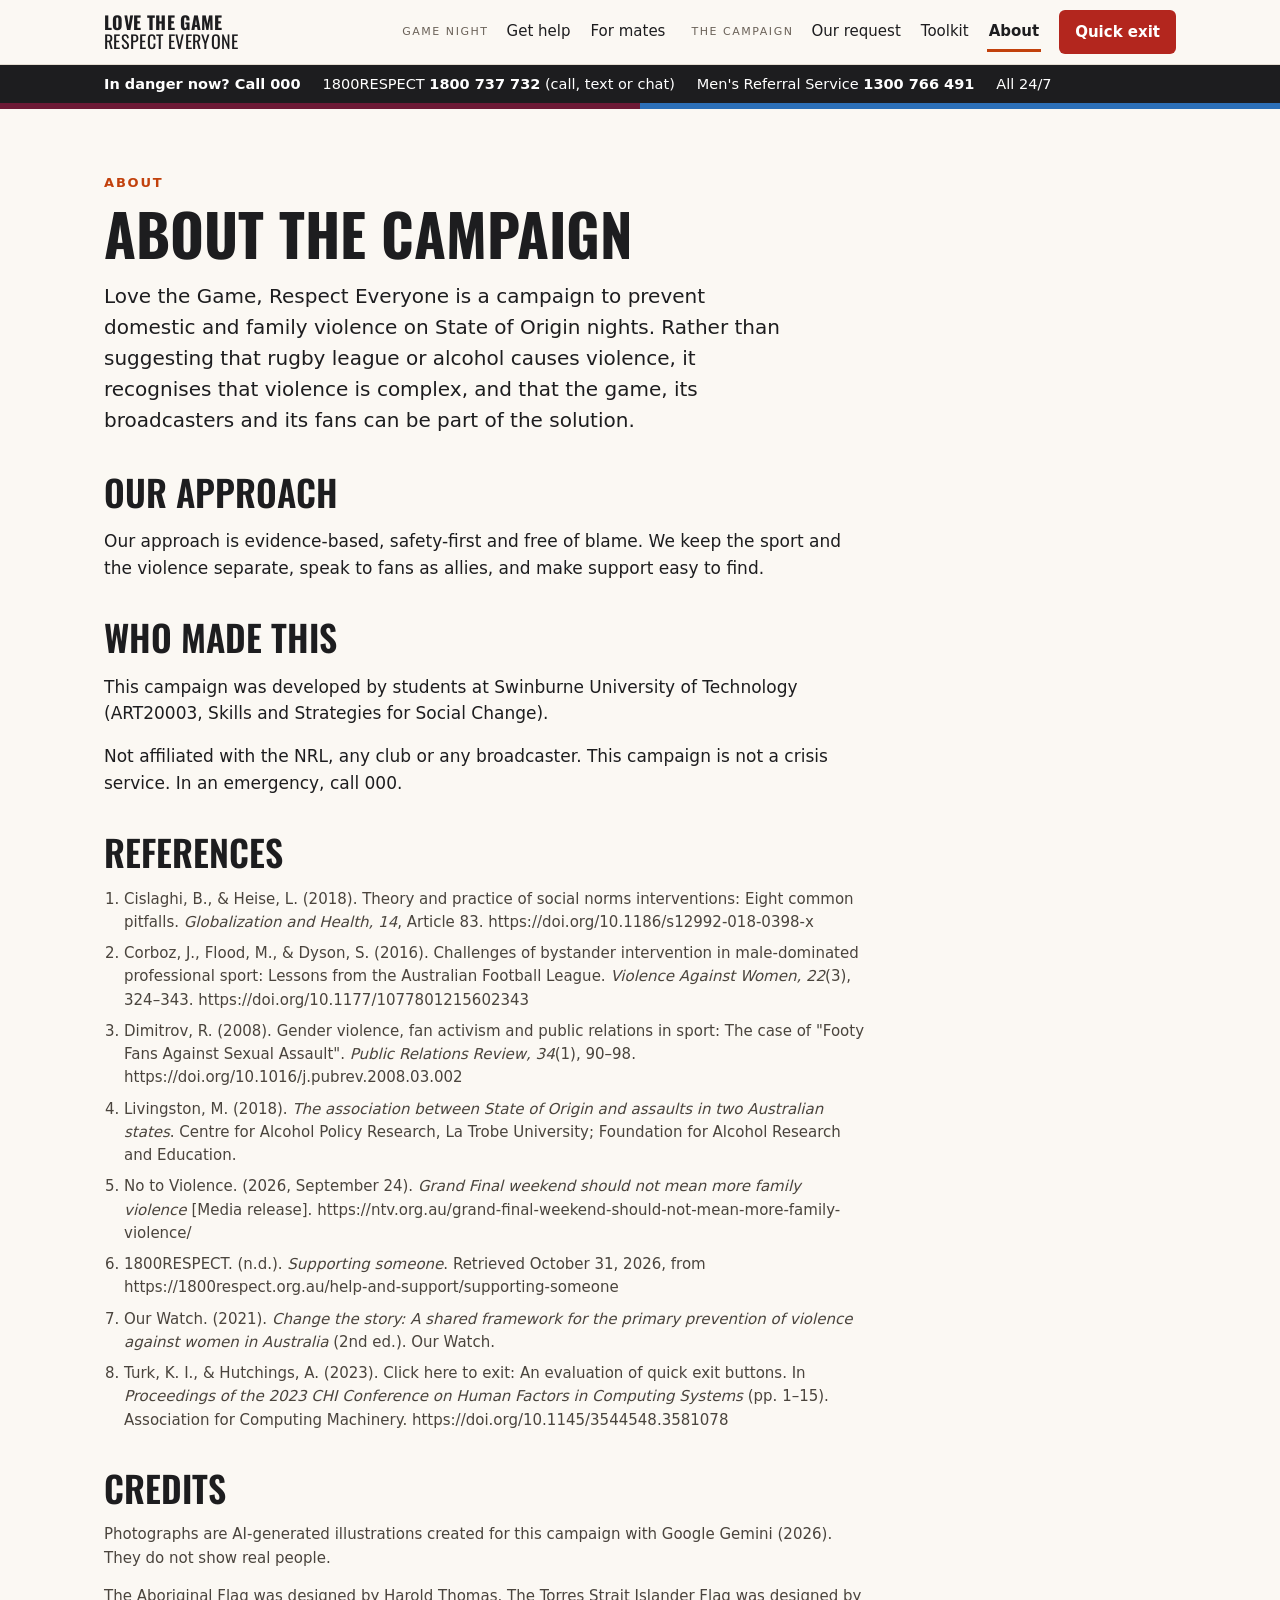
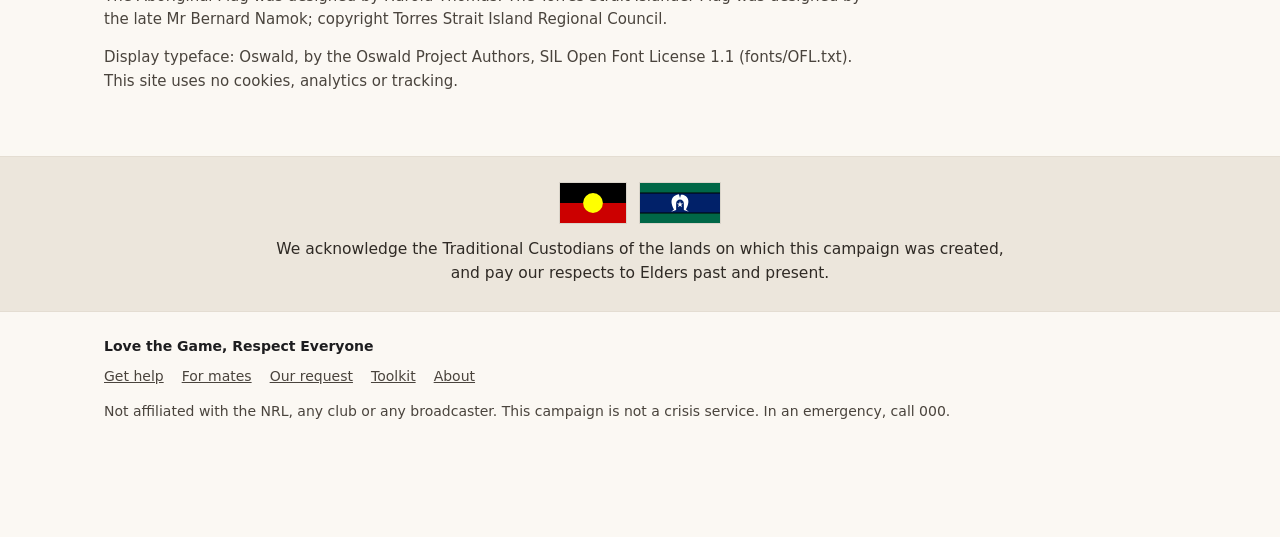
==== about.html @ 58b4253d "Website v1 for group feedback Co-Authored-By: Claude Opus 5.5 <noreply@anthropic.com>" ====
<!doctype html><html lang="en-AU"><head><meta charset="utf-8"><meta name="viewport" content="width=device-width,initial-scale=1"><title>About | Love the Game, Respect Everyone</title><meta name="description" content="Love the Game, Respect Everyone is a campaign to prevent domestic and family violence on State of Origin nights. Rather than suggesting that rugby league or alcohol causes violence, it recognises that violence is complex, and that the game, its broadcasters and its fans can be part of the solution."><meta property="og:title" content="About | Love the Game, Respect Everyone"><meta property="og:description" content="Love the Game, Respect Everyone is a campaign to prevent domestic and family violence on State of Origin nights. Rather than suggesting that rugby league or alcohol causes violence, it recognises that violence is complex, and that the game, its broadcasters and its fans can be part of the solution."><meta name="referrer" content="no-referrer"><link rel="stylesheet" href="style.css"><script src="site.js" defer></script></head><body class="about"><a class="skip" href="#main">Skip to content</a><header class="top"><div class="wrap"><a class="brand" href="index.html">Love the Game<span>Respect Everyone</span></a><nav class="main" aria-label="Main"><span class="grp">Game night</span><a href="help.html">Get help</a><a href="mates.html">For mates</a><span class="grp">The campaign</span><a href="request.html">Our request</a><a href="toolkit.html">Toolkit</a><a href="about.html" aria-current="page">About</a></nav><a class="exit" href="https://www.bom.gov.au/" onclick="quickExit();return false">Quick exit</a></div><nav class="mobnav" aria-label="Main"><a href="help.html">Get help</a><a href="mates.html">For mates</a><a href="request.html">Our request</a><a href="toolkit.html">Toolkit</a><a href="about.html" aria-current="page">About</a></nav></header><div class="helpbar"><div class="wrap"><a href="tel:000"><b>In danger now? Call 000</b></a><a href="tel:1800737732">1800RESPECT <b>1800 737 732</b> (call, text or chat)</a><a href="tel:1300766491">Men's Referral Service <b>1300 766 491</b></a><span>All 24/7</span></div></div><div class="stripe" aria-hidden="true"><i></i><i></i></div><main id="main"><section class="hero"><div class="wrap"><div class="prose"><p class="kicker">About</p><h1 class="display md">About the campaign</h1><p class="lede">Love the Game, Respect Everyone is a campaign to prevent domestic and family violence on State of Origin nights. Rather than suggesting that rugby league or alcohol causes violence, it recognises that violence is complex, and that the game, its broadcasters and its fans can be part of the solution.</p><h2>Our approach</h2><p>Our approach is evidence-based, safety-first and free of blame. We keep the sport and the violence separate, speak to fans as allies, and make support easy to find.</p><h2>Who made this</h2><p>This campaign was developed by students at Swinburne University of Technology (ART20003, Skills and Strategies for Social Change).</p><p>Not affiliated with the NRL, any club or any broadcaster. This campaign is not a crisis service. In an emergency, call 000.</p><h2>References</h2><ol class="small" style="padding-left:20px"><li>Cislaghi, B., & Heise, L. (2018). Theory and practice of social norms interventions: Eight common pitfalls. <i>Globalization and Health, 14</i>, Article 83. https://doi.org/10.1186/s12992-018-0398-x</li><li>Corboz, J., Flood, M., & Dyson, S. (2016). Challenges of bystander intervention in male-dominated professional sport: Lessons from the Australian Football League. <i>Violence Against Women, 22</i>(3), 324–343. https://doi.org/10.1177/1077801215602343</li><li>Dimitrov, R. (2008). Gender violence, fan activism and public relations in sport: The case of "Footy Fans Against Sexual Assault". <i>Public Relations Review, 34</i>(1), 90–98. https://doi.org/10.1016/j.pubrev.2008.03.002</li><li>Livingston, M. (2018). <i>The association between State of Origin and assaults in two Australian states</i>. Centre for Alcohol Policy Research, La Trobe University; Foundation for Alcohol Research and Education.</li><li>No to Violence. (2026, September 24). <i>Grand Final weekend should not mean more family violence</i> [Media release]. https://ntv.org.au/grand-final-weekend-should-not-mean-more-family-violence/</li><li>1800RESPECT. (n.d.). <i>Supporting someone</i>. Retrieved October 31, 2026, from https://1800respect.org.au/help-and-support/supporting-someone</li><li>Our Watch. (2021). <i>Change the story: A shared framework for the primary prevention of violence against women in Australia</i> (2nd ed.). Our Watch.</li><li>Turk, K. I., & Hutchings, A. (2023). Click here to exit: An evaluation of quick exit buttons. In <i>Proceedings of the 2023 CHI Conference on Human Factors in Computing Systems</i> (pp. 1–15). Association for Computing Machinery. https://doi.org/10.1145/3544548.3581078</li></ol><h2>Credits</h2><p class="small">Photographs are AI-generated illustrations created for this campaign with Google Gemini (2026). They do not show real people.</p><p class="small">The Aboriginal Flag was designed by Harold Thomas. The Torres Strait Islander Flag was designed by the late Mr Bernard Namok; copyright Torres Strait Island Regional Council.</p><p class="small">Display typeface: Oswald, by the Oswald Project Authors, SIL Open Font License 1.1 (fonts/OFL.txt). This site uses no cookies, analytics or tracking.</p></div></div></section></main><footer><div class="ack"><div class="wrap"><div class="flags"><img src="images/flag-aboriginal.svg" width="67" height="40" alt="Aboriginal Flag"><img src="images/flag-torres-strait.svg" width="80" height="40" alt="Torres Strait Islander Flag"></div><p>We acknowledge the Traditional Custodians of the lands on which this campaign was created, and pay our respects to Elders past and present.</p></div></div><div class="wrap foot"><p class="fname">Love the Game, Respect Everyone</p><nav aria-label="Footer"><a href="help.html">Get help</a><a href="mates.html">For mates</a><a href="request.html">Our request</a><a href="toolkit.html">Toolkit</a><a href="about.html">About</a></nav><p>Not affiliated with the NRL, any club or any broadcaster. This campaign is not a crisis service. In an emergency, call 000.</p></div></footer><nav class="mobbar" aria-label="Quick help"><a href="tel:000">000</a><a href="tel:1800737732">1800RESPECT</a><a href="help.html">Get help</a><a class="ex" href="https://www.bom.gov.au/" onclick="quickExit();return false">Exit</a></nav></body></html>
---- style.css ----
@font-face{font-family:Oswald;src:url(fonts/Oswald.ttf) format('truetype');font-weight:200 700;font-display:swap}
:root{--ink:#1d1d1f;--bg:#fbf8f3;--paper:#fff;--line:#e4ddd2;--accent:#c2410c;--exit:#b3261e;--dark:#1d1d1f;--soft:#f3ede3;--calm:#3f6f5a;--calmbg:#eef3ef;--maroon:#6d1a36;--blue:#2c6fb7}
*{box-sizing:border-box}html{-webkit-text-size-adjust:100%}
body{margin:0;font-family:system-ui,-apple-system,"Segoe UI",Roboto,Arial,sans-serif;color:var(--ink);background:var(--bg);line-height:1.55;font-size:17px}
a{color:inherit}a:focus-visible,button:focus-visible,input:focus-visible{outline:3px solid var(--blue);outline-offset:2px}
.skip{position:absolute;left:-999px}.skip:focus{left:12px;top:12px;z-index:99;background:#fff;padding:10px}
.wrap{max-width:1120px;margin:0 auto;padding:0 24px}
header.top{position:sticky;top:0;z-index:40;background:var(--bg);border-bottom:1px solid var(--line)}
header.top .wrap{display:flex;align-items:center;gap:18px;min-height:64px}
.brand{font-family:Oswald,system-ui,sans-serif;font-weight:700;text-transform:uppercase;text-decoration:none;line-height:1.05;font-size:18px;letter-spacing:.02em}
.brand span{font-weight:400;display:block}
nav.main{display:flex;align-items:center;gap:16px;margin-left:auto;font-size:15px}
nav.main .grp{font-size:11px;text-transform:uppercase;letter-spacing:.14em;color:#6b6259;margin-left:8px}
nav.main a{text-decoration:none;padding:8px 2px}nav.main a[aria-current]{font-weight:700;box-shadow:inset 0 -3px 0 var(--accent)}
.exit{background:var(--exit);color:#fff;border:0;font:700 15px system-ui,sans-serif;padding:12px 16px;border-radius:6px;cursor:pointer;white-space:nowrap;text-decoration:none;min-height:44px;display:inline-flex;align-items:center}
.helpbar{background:var(--dark);color:#fff;font-size:14.5px}
.helpbar .wrap{display:flex;flex-wrap:wrap;gap:4px 22px;padding-top:8px;padding-bottom:8px}
.helpbar a{text-decoration:none}.helpbar b{font-weight:800}
.stripe{display:flex;height:6px}.stripe i{flex:1;background:var(--maroon)}.stripe i+i{background:var(--blue)}
main{display:block}
.photo{display:block;width:100%;height:auto;border-radius:16px;object-fit:cover;background:#e9e2d6}
.photo.wide{aspect-ratio:21/9}.photo.std{aspect-ratio:3/2}
.photoband{padding:0 0 52px}
footer .flags{display:flex;justify-content:center;gap:14px;margin-bottom:14px}footer .flags img{height:40px;width:auto;display:block;box-shadow:0 0 0 1px rgba(0,0,0,.08)}
.hero{padding:64px 0 48px}
.kicker{font-size:13px;text-transform:uppercase;letter-spacing:.14em;font-weight:700;color:var(--accent);margin:0}
.display{font-family:Oswald,system-ui,sans-serif;text-transform:uppercase;font-weight:700;line-height:.98;letter-spacing:0}
h1{font-size:clamp(40px,6.4vw,78px);margin:10px 0 18px}h1.md{font-size:clamp(36px,4.6vw,58px);line-height:1.02}
.prose{max-width:760px}.prose h2{margin-top:36px}.prose ol li{margin-bottom:8px}
h1.plain{font-family:system-ui,sans-serif;text-transform:none;font-weight:800;font-size:clamp(32px,4.6vw,52px);line-height:1.08}
h2{font-family:Oswald,system-ui,sans-serif;text-transform:uppercase;font-weight:600;font-size:clamp(26px,3.2vw,36px);line-height:1.1;margin:0 0 16px}
h3{font-size:19px;margin:0 0 6px;line-height:1.3}
.lede{font-size:20px;max-width:680px;margin:0 0 12px}
.small{font-size:15px;color:#4a443d}
.grid2{display:grid;grid-template-columns:1.45fr 1fr;gap:40px;align-items:start}.grid2>*{min-width:0}.tablewrap{overflow-x:auto}
.cards{display:grid;grid-template-columns:repeat(3,1fr);gap:14px}
.card{background:var(--paper);border:1px solid var(--line);border-radius:12px;padding:20px;display:flex;flex-direction:column;align-items:flex-start}
.card>.btn,.card>.pill,.card>.call{margin-top:auto}.card>.call{align-self:stretch}.card p{margin:0 0 14px}.card h3{margin-bottom:8px}
.num{display:inline-block;font-weight:800;font-size:15px;width:30px;height:30px;line-height:30px;text-align:center;border-radius:50%;background:var(--accent);color:#fff;margin-bottom:10px}
section.band{padding:52px 0;border-top:1px solid var(--line)}section.band.soft{background:var(--soft)}
.btn{display:inline-flex;align-items:center;min-height:48px;background:var(--accent);color:#fff;text-decoration:none;font-weight:800;padding:12px 20px;border-radius:8px;border:0;font-size:16px;cursor:pointer}
.btn.dark{background:var(--dark)}.btn.ghost{background:transparent;color:var(--ink);box-shadow:inset 0 0 0 2px var(--ink)}
.doors{display:grid;grid-template-columns:repeat(3,1fr);gap:12px;margin-top:14px}
.door{display:flex;align-items:center;justify-content:space-between;gap:10px;text-decoration:none;background:var(--paper);border:1px solid var(--line);border-radius:10px;padding:14px 16px;font-weight:700;min-height:56px}
.door:after{content:"\2192";color:var(--accent)}
.pledge{background:var(--dark);color:#fff;border-radius:16px;padding:24px}
.pledge .tally{display:flex;align-items:baseline;gap:10px;color:#d8d2c9}.pledge .count{font-family:Oswald,system-ui,sans-serif;font-size:40px;font-weight:700;line-height:1;color:#fff}
.pledge .line{font-size:20px;font-weight:700;margin:14px 0 6px}
.pledge label{display:block;font-size:14px;margin-top:10px}
.pledge input{width:100%;min-height:46px;border-radius:6px;border:0;padding:10px 12px;font-size:16px;margin-top:4px}
.pledge button{width:100%;justify-content:center;margin-top:14px}
.pledge .note{font-size:13.5px;color:#d8d2c9;margin-top:10px}
.pledge .thanks{display:none;font-weight:700;margin-top:12px;font-size:18px}
.pledge.done form{display:none}.pledge.done .thanks{display:block}
.excuses{display:grid;grid-template-columns:repeat(3,1fr);gap:14px;margin-top:14px}
.excuse{border-radius:12px;padding:18px;background:var(--dark);color:#fff}.excuse s{color:#cfc8bd}
.checklist{list-style:none;padding:0;margin:0 0 14px;font-size:18px}
.checklist li{padding:10px 0 10px 38px;position:relative;border-bottom:1px solid var(--line)}
.checklist li:before{content:"\2713";position:absolute;left:0;top:9px;width:26px;height:26px;border-radius:5px;background:var(--accent);color:#fff;text-align:center;font-weight:800;line-height:26px}
.stat{background:var(--dark);color:#fff;border-radius:14px;padding:26px}.stat p{margin:10px 0 0;font-size:18px}.stat .cite{font-size:14px;color:#d8d2c9}.stat .big{font-family:Oswald,system-ui,sans-serif;font-size:64px;font-weight:700;color:#ffb38a;line-height:1}
.pill{display:inline-block;background:var(--soft);border:1px solid var(--line);border-radius:20px;padding:3px 10px;font-size:13px;font-weight:700;white-space:nowrap}
/* Get help: quieter treatment */
body.help{background:#f6f3ee}body.help .hero{padding:48px 0 32px}
.safety{background:#26323a;color:#fff;font-size:15px;padding:10px 0}
.hdoors{display:grid;grid-template-columns:repeat(3,1fr);gap:14px;margin-top:24px}
.hdoor{background:var(--paper);border:1px solid var(--line);border-radius:14px;padding:20px;scroll-margin-top:90px;display:flex;flex-direction:column}
.hdoor p{margin:0 0 14px}.hdoor .call{margin-top:auto}
.call{display:flex;justify-content:center;flex-wrap:wrap;gap:0 6px;background:var(--calm);color:#fff;text-decoration:none;font-weight:700;padding:13px;border-radius:8px;text-align:center}
.call span{white-space:nowrap}
.svc{display:grid;grid-template-columns:repeat(2,1fr);gap:14px}
.svc .card b.n{display:block;font-size:24px;margin:2px 0 8px}.svc .card b.n a{text-decoration-thickness:1px;text-underline-offset:3px}
.ticks{margin:0;padding-left:20px}.ticks li{margin:6px 0}
.anchor{scroll-margin-top:90px}
footer{font-size:14px;color:#4a443d;margin-top:0}
footer .ack{background:#ece6dc;border-top:1px solid var(--line);border-bottom:1px solid var(--line);padding:26px 0;text-align:center}
footer .ack p{max-width:760px;margin:0 auto;font-size:15.5px;color:#2f2a25}
footer .foot{padding:24px 24px 100px}footer .fname{font-weight:700;color:var(--ink);margin:0 0 8px}
footer nav{display:flex;flex-wrap:wrap;gap:6px 18px;margin-bottom:8px}
.mobbar{display:none}
.mobnav{display:none}
@media (max-width:760px){
 body{font-size:16px}.wrap{padding:0 18px}
 nav.main{display:none}.helpbar{display:none}
 header.top .wrap{justify-content:space-between;min-height:58px}.brand{font-size:16px}
 .mobnav{display:flex;justify-content:space-between;gap:10px;overflow-x:auto;padding:8px 14px;font-size:13.5px;border-top:1px solid var(--line);white-space:nowrap}
 .mobnav a{text-decoration:none;padding:6px 0}.mobnav a[aria-current]{font-weight:700;box-shadow:inset 0 -3px 0 var(--accent)}
 .hero{padding:34px 0 30px}.lede{font-size:18px}
 .grid2,.cards,.doors,.excuses,.hdoors,.svc{grid-template-columns:1fr!important}
 .photo.wide{aspect-ratio:3/2}.photoband{padding-bottom:34px}
 h1{font-size:44px}h1.plain{font-size:32px}.stat .big{font-size:52px} .mobbar{display:flex;position:fixed;left:0;right:0;bottom:0;z-index:50;background:var(--bg);border-top:1px solid var(--line)}
 .mobbar a{flex:1;display:flex;align-items:center;justify-content:center;min-height:52px;font-weight:800;font-size:14px;text-decoration:none}
 .mobbar a.ex{background:var(--exit);color:#fff}
}
@media (prefers-reduced-motion:reduce){*{scroll-behavior:auto!important}}
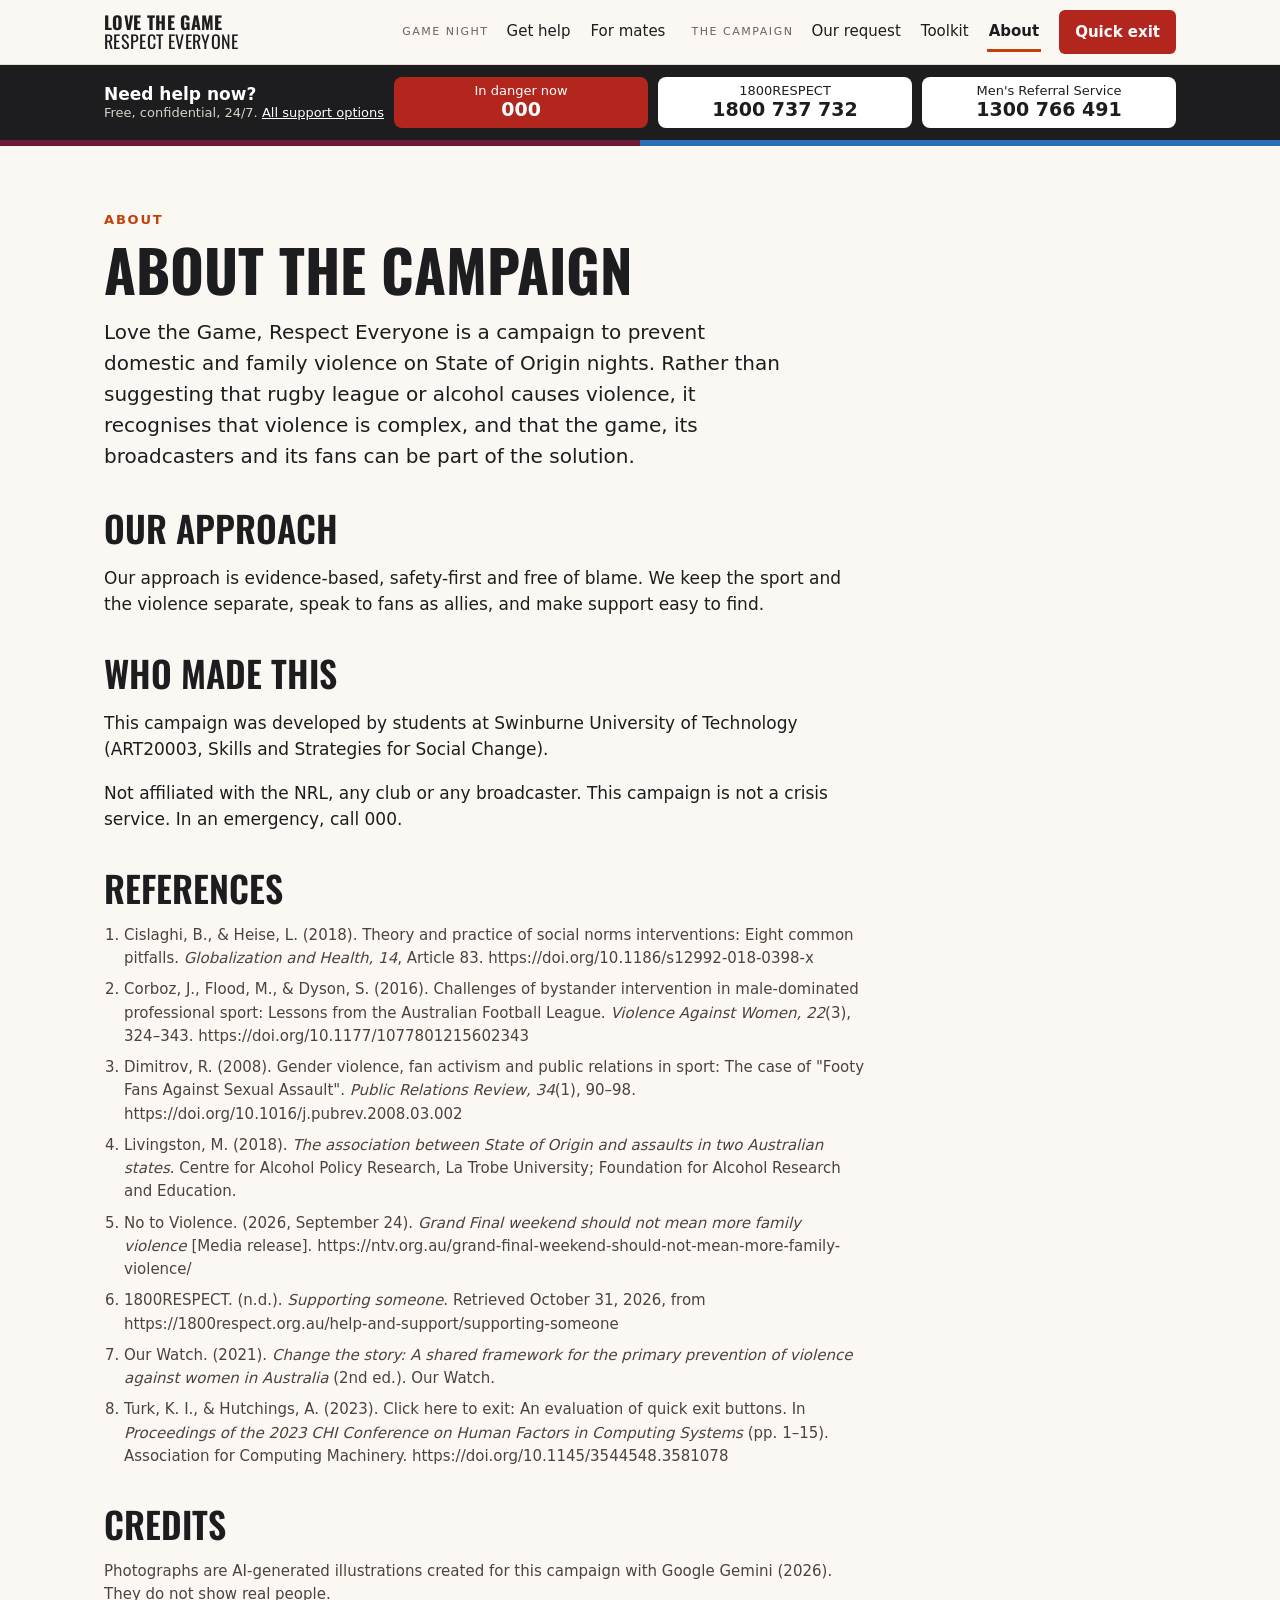
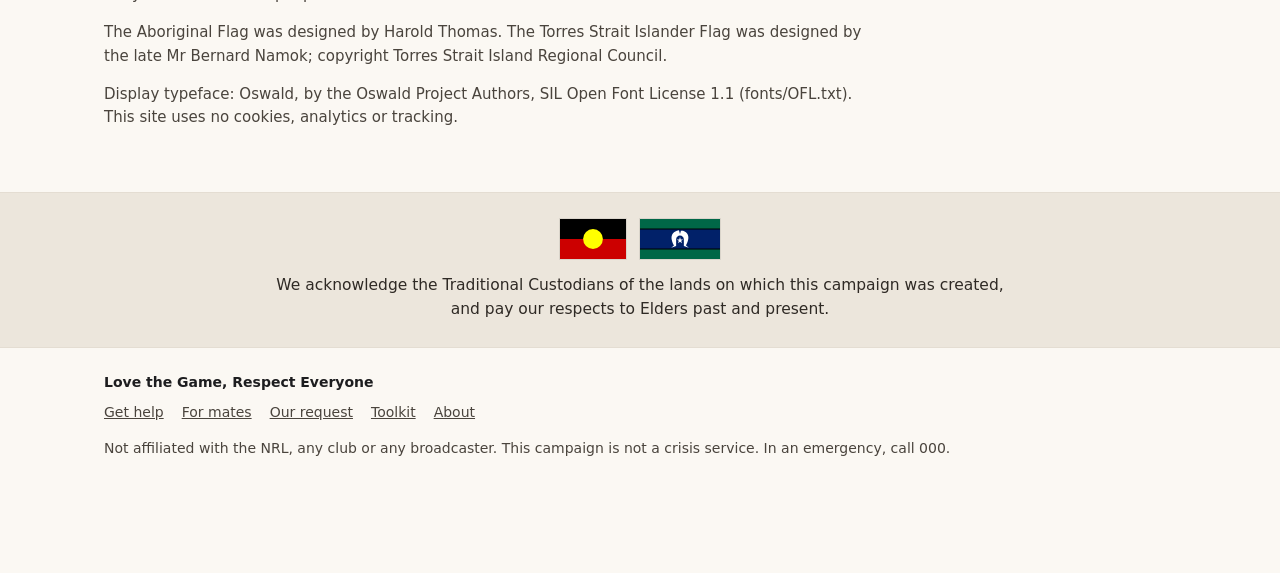
==== commit cfc7aecc: "Larger help bar on desktop; labelled help bar on phones and tablets Co-Authored-By: Claude Opus 5.5 " ====
--- a/about.html
+++ b/about.html
@@ -1 +1 @@
-<!doctype html><html lang="en-AU"><head><meta charset="utf-8"><meta name="viewport" content="width=device-width,initial-scale=1"><title>About | Love the Game, Respect Everyone</title><meta name="description" content="Love the Game, Respect Everyone is a campaign to prevent domestic and family violence on State of Origin nights. Rather than suggesting that rugby league or alcohol causes violence, it recognises that violence is complex, and that the game, its broadcasters and its fans can be part of the solution."><meta property="og:title" content="About | Love the Game, Respect Everyone"><meta property="og:description" content="Love the Game, Respect Everyone is a campaign to prevent domestic and family violence on State of Origin nights. Rather than suggesting that rugby league or alcohol causes violence, it recognises that violence is complex, and that the game, its broadcasters and its fans can be part of the solution."><meta name="referrer" content="no-referrer"><link rel="stylesheet" href="style.css"><script src="site.js" defer></script></head><body class="about"><a class="skip" href="#main">Skip to content</a><header class="top"><div class="wrap"><a class="brand" href="index.html">Love the Game<span>Respect Everyone</span></a><nav class="main" aria-label="Main"><span class="grp">Game night</span><a href="help.html">Get help</a><a href="mates.html">For mates</a><span class="grp">The campaign</span><a href="request.html">Our request</a><a href="toolkit.html">Toolkit</a><a href="about.html" aria-current="page">About</a></nav><a class="exit" href="https://www.bom.gov.au/" onclick="quickExit();return false">Quick exit</a></div><nav class="mobnav" aria-label="Main"><a href="help.html">Get help</a><a href="mates.html">For mates</a><a href="request.html">Our request</a><a href="toolkit.html">Toolkit</a><a href="about.html" aria-current="page">About</a></nav></header><div class="helpbar"><div class="wrap"><a href="tel:000"><b>In danger now? Call 000</b></a><a href="tel:1800737732">1800RESPECT <b>1800 737 732</b> (call, text or chat)</a><a href="tel:1300766491">Men's Referral Service <b>1300 766 491</b></a><span>All 24/7</span></div></div><div class="stripe" aria-hidden="true"><i></i><i></i></div><main id="main"><section class="hero"><div class="wrap"><div class="prose"><p class="kicker">About</p><h1 class="display md">About the campaign</h1><p class="lede">Love the Game, Respect Everyone is a campaign to prevent domestic and family violence on State of Origin nights. Rather than suggesting that rugby league or alcohol causes violence, it recognises that violence is complex, and that the game, its broadcasters and its fans can be part of the solution.</p><h2>Our approach</h2><p>Our approach is evidence-based, safety-first and free of blame. We keep the sport and the violence separate, speak to fans as allies, and make support easy to find.</p><h2>Who made this</h2><p>This campaign was developed by students at Swinburne University of Technology (ART20003, Skills and Strategies for Social Change).</p><p>Not affiliated with the NRL, any club or any broadcaster. This campaign is not a crisis service. In an emergency, call 000.</p><h2>References</h2><ol class="small" style="padding-left:20px"><li>Cislaghi, B., & Heise, L. (2018). Theory and practice of social norms interventions: Eight common pitfalls. <i>Globalization and Health, 14</i>, Article 83. https://doi.org/10.1186/s12992-018-0398-x</li><li>Corboz, J., Flood, M., & Dyson, S. (2016). Challenges of bystander intervention in male-dominated professional sport: Lessons from the Australian Football League. <i>Violence Against Women, 22</i>(3), 324–343. https://doi.org/10.1177/1077801215602343</li><li>Dimitrov, R. (2008). Gender violence, fan activism and public relations in sport: The case of "Footy Fans Against Sexual Assault". <i>Public Relations Review, 34</i>(1), 90–98. https://doi.org/10.1016/j.pubrev.2008.03.002</li><li>Livingston, M. (2018). <i>The association between State of Origin and assaults in two Australian states</i>. Centre for Alcohol Policy Research, La Trobe University; Foundation for Alcohol Research and Education.</li><li>No to Violence. (2026, September 24). <i>Grand Final weekend should not mean more family violence</i> [Media release]. https://ntv.org.au/grand-final-weekend-should-not-mean-more-family-violence/</li><li>1800RESPECT. (n.d.). <i>Supporting someone</i>. Retrieved October 31, 2026, from https://1800respect.org.au/help-and-support/supporting-someone</li><li>Our Watch. (2021). <i>Change the story: A shared framework for the primary prevention of violence against women in Australia</i> (2nd ed.). Our Watch.</li><li>Turk, K. I., & Hutchings, A. (2023). Click here to exit: An evaluation of quick exit buttons. In <i>Proceedings of the 2023 CHI Conference on Human Factors in Computing Systems</i> (pp. 1–15). Association for Computing Machinery. https://doi.org/10.1145/3544548.3581078</li></ol><h2>Credits</h2><p class="small">Photographs are AI-generated illustrations created for this campaign with Google Gemini (2026). They do not show real people.</p><p class="small">The Aboriginal Flag was designed by Harold Thomas. The Torres Strait Islander Flag was designed by the late Mr Bernard Namok; copyright Torres Strait Island Regional Council.</p><p class="small">Display typeface: Oswald, by the Oswald Project Authors, SIL Open Font License 1.1 (fonts/OFL.txt). This site uses no cookies, analytics or tracking.</p></div></div></section></main><footer><div class="ack"><div class="wrap"><div class="flags"><img src="images/flag-aboriginal.svg" width="67" height="40" alt="Aboriginal Flag"><img src="images/flag-torres-strait.svg" width="80" height="40" alt="Torres Strait Islander Flag"></div><p>We acknowledge the Traditional Custodians of the lands on which this campaign was created, and pay our respects to Elders past and present.</p></div></div><div class="wrap foot"><p class="fname">Love the Game, Respect Everyone</p><nav aria-label="Footer"><a href="help.html">Get help</a><a href="mates.html">For mates</a><a href="request.html">Our request</a><a href="toolkit.html">Toolkit</a><a href="about.html">About</a></nav><p>Not affiliated with the NRL, any club or any broadcaster. This campaign is not a crisis service. In an emergency, call 000.</p></div></footer><nav class="mobbar" aria-label="Quick help"><a href="tel:000">000</a><a href="tel:1800737732">1800RESPECT</a><a href="help.html">Get help</a><a class="ex" href="https://www.bom.gov.au/" onclick="quickExit();return false">Exit</a></nav></body></html>+<!doctype html><html lang="en-AU"><head><meta charset="utf-8"><meta name="viewport" content="width=device-width,initial-scale=1"><title>About | Love the Game, Respect Everyone</title><meta name="description" content="Love the Game, Respect Everyone is a campaign to prevent domestic and family violence on State of Origin nights. Rather than suggesting that rugby league or alcohol causes violence, it recognises that violence is complex, and that the game, its broadcasters and its fans can be part of the solution."><meta property="og:title" content="About | Love the Game, Respect Everyone"><meta property="og:description" content="Love the Game, Respect Everyone is a campaign to prevent domestic and family violence on State of Origin nights. Rather than suggesting that rugby league or alcohol causes violence, it recognises that violence is complex, and that the game, its broadcasters and its fans can be part of the solution."><meta name="referrer" content="no-referrer"><link rel="stylesheet" href="style.css"><script src="site.js" defer></script></head><body class="about"><a class="skip" href="#main">Skip to content</a><div class="frame"><header class="top"><div class="wrap"><a class="brand" href="index.html">Love the Game<span>Respect Everyone</span></a><nav class="main" aria-label="Main"><span class="grp">Game night</span><a href="help.html">Get help</a><a href="mates.html">For mates</a><span class="grp">The campaign</span><a href="request.html">Our request</a><a href="toolkit.html">Toolkit</a><a href="about.html" aria-current="page">About</a></nav><a class="exit" href="https://www.bom.gov.au/" onclick="quickExit();return false">Quick exit</a></div><nav class="mobnav" aria-label="Main"><a href="help.html">Get help</a><a href="mates.html">For mates</a><a href="request.html">Our request</a><a href="toolkit.html">Toolkit</a><a href="about.html" aria-current="page">About</a></nav></header><aside class="helpbar" aria-label="Immediate help"><div class="wrap"><span class="hl">Need help now?<small>Free, confidential, 24/7. <a class="more" href="help.html">All support options</a></small></span><a class="sos" href="tel:000">In danger now <b>000</b></a><a href="tel:1800737732">1800RESPECT <b>1800 737 732</b></a><a href="tel:1300766491">Men's Referral Service <b>1300 766 491</b></a></div></aside><div class="stripe" aria-hidden="true"><i></i><i></i></div><main id="main"><section class="hero"><div class="wrap"><div class="prose"><p class="kicker">About</p><h1 class="display md">About the campaign</h1><p class="lede">Love the Game, Respect Everyone is a campaign to prevent domestic and family violence on State of Origin nights. Rather than suggesting that rugby league or alcohol causes violence, it recognises that violence is complex, and that the game, its broadcasters and its fans can be part of the solution.</p><h2>Our approach</h2><p>Our approach is evidence-based, safety-first and free of blame. We keep the sport and the violence separate, speak to fans as allies, and make support easy to find.</p><h2>Who made this</h2><p>This campaign was developed by students at Swinburne University of Technology (ART20003, Skills and Strategies for Social Change).</p><p>Not affiliated with the NRL, any club or any broadcaster. This campaign is not a crisis service. In an emergency, call 000.</p><h2>References</h2><ol class="small" style="padding-left:20px"><li>Cislaghi, B., & Heise, L. (2018). Theory and practice of social norms interventions: Eight common pitfalls. <i>Globalization and Health, 14</i>, Article 83. https://doi.org/10.1186/s12992-018-0398-x</li><li>Corboz, J., Flood, M., & Dyson, S. (2016). Challenges of bystander intervention in male-dominated professional sport: Lessons from the Australian Football League. <i>Violence Against Women, 22</i>(3), 324–343. https://doi.org/10.1177/1077801215602343</li><li>Dimitrov, R. (2008). Gender violence, fan activism and public relations in sport: The case of "Footy Fans Against Sexual Assault". <i>Public Relations Review, 34</i>(1), 90–98. https://doi.org/10.1016/j.pubrev.2008.03.002</li><li>Livingston, M. (2018). <i>The association between State of Origin and assaults in two Australian states</i>. Centre for Alcohol Policy Research, La Trobe University; Foundation for Alcohol Research and Education.</li><li>No to Violence. (2026, September 24). <i>Grand Final weekend should not mean more family violence</i> [Media release]. https://ntv.org.au/grand-final-weekend-should-not-mean-more-family-violence/</li><li>1800RESPECT. (n.d.). <i>Supporting someone</i>. Retrieved October 31, 2026, from https://1800respect.org.au/help-and-support/supporting-someone</li><li>Our Watch. (2021). <i>Change the story: A shared framework for the primary prevention of violence against women in Australia</i> (2nd ed.). Our Watch.</li><li>Turk, K. I., & Hutchings, A. (2023). Click here to exit: An evaluation of quick exit buttons. In <i>Proceedings of the 2023 CHI Conference on Human Factors in Computing Systems</i> (pp. 1–15). Association for Computing Machinery. https://doi.org/10.1145/3544548.3581078</li></ol><h2>Credits</h2><p class="small">Photographs are AI-generated illustrations created for this campaign with Google Gemini (2026). They do not show real people.</p><p class="small">The Aboriginal Flag was designed by Harold Thomas. The Torres Strait Islander Flag was designed by the late Mr Bernard Namok; copyright Torres Strait Island Regional Council.</p><p class="small">Display typeface: Oswald, by the Oswald Project Authors, SIL Open Font License 1.1 (fonts/OFL.txt). This site uses no cookies, analytics or tracking.</p></div></div></section></main><footer><div class="ack"><div class="wrap"><div class="flags"><img src="images/flag-aboriginal.svg" width="67" height="40" alt="Aboriginal Flag"><img src="images/flag-torres-strait.svg" width="80" height="40" alt="Torres Strait Islander Flag"></div><p>We acknowledge the Traditional Custodians of the lands on which this campaign was created, and pay our respects to Elders past and present.</p></div></div><div class="wrap foot"><p class="fname">Love the Game, Respect Everyone</p><nav aria-label="Footer"><a href="help.html">Get help</a><a href="mates.html">For mates</a><a href="request.html">Our request</a><a href="toolkit.html">Toolkit</a><a href="about.html">About</a></nav><p>Not affiliated with the NRL, any club or any broadcaster. This campaign is not a crisis service. In an emergency, call 000.</p></div></footer></div><nav class="mobbar" aria-label="Immediate help"><div class="ml">Need help now? Free, confidential, 24/7</div><div class="mb"><a class="sos" href="tel:000"><b>000</b><span>In danger</span></a><a href="tel:1800737732"><b>1800RESPECT</b><span>Call or text</span></a><a href="help.html"><b>Get help</b><span>All options</span></a><a class="ex" href="https://www.bom.gov.au/" onclick="quickExit();return false"><b>Exit</b><span>Leave site</span></a></div></nav></body></html>
--- a/style.css
+++ b/style.css
@@ -2,7 +2,7 @@
 @font-face{font-family:Oswald;src:url(fonts/Oswald.ttf) format('truetype');font-weight:200 700;font-display:swap}
 :root{--ink:#1d1d1f;--bg:#fbf8f3;--paper:#fff;--line:#e4ddd2;--accent:#c2410c;--exit:#b3261e;--dark:#1d1d1f;--soft:#f3ede3;--calm:#3f6f5a;--calmbg:#eef3ef;--maroon:#6d1a36;--blue:#2c6fb7}
 *{box-sizing:border-box}html{-webkit-text-size-adjust:100%}
-body{margin:0;font-family:system-ui,-apple-system,"Segoe UI",Roboto,Arial,sans-serif;color:var(--ink);background:var(--bg);line-height:1.55;font-size:17px}
+body{margin:0;font-family:system-ui,-apple-system,"Segoe UI",Roboto,Arial,sans-serif;color:var(--ink);background:transparent;line-height:1.55;font-size:17px}
 a{color:inherit}a:focus-visible,button:focus-visible,input:focus-visible{outline:3px solid var(--blue);outline-offset:2px}
 .skip{position:absolute;left:-999px}.skip:focus{left:12px;top:12px;z-index:99;background:#fff;padding:10px}
 .wrap{max-width:1120px;margin:0 auto;padding:0 24px}
@@ -14,11 +14,18 @@
 nav.main .grp{font-size:11px;text-transform:uppercase;letter-spacing:.14em;color:#6b6259;margin-left:8px}
 nav.main a{text-decoration:none;padding:8px 2px}nav.main a[aria-current]{font-weight:700;box-shadow:inset 0 -3px 0 var(--accent)}
 .exit{background:var(--exit);color:#fff;border:0;font:700 15px system-ui,sans-serif;padding:12px 16px;border-radius:6px;cursor:pointer;white-space:nowrap;text-decoration:none;min-height:44px;display:inline-flex;align-items:center}
-.helpbar{background:var(--dark);color:#fff;font-size:14.5px}
-.helpbar .wrap{display:flex;flex-wrap:wrap;gap:4px 22px;padding-top:8px;padding-bottom:8px}
-.helpbar a{text-decoration:none}.helpbar b{font-weight:800}
+.helpbar{background:var(--dark);color:#fff}
+.helpbar .wrap{display:grid;grid-template-columns:auto repeat(3,minmax(0,1fr));align-items:center;gap:10px;padding-top:12px;padding-bottom:12px}
+.helpbar .hl{font-weight:800;font-size:17px;line-height:1.2;white-space:nowrap}.helpbar .hl small{display:block;font-weight:400;font-size:13px;color:#d8d2c9}
+.helpbar a{text-decoration:none;display:flex;flex-direction:column;justify-content:center;align-items:center;gap:0;line-height:1.15;background:#fff;color:var(--ink);border-radius:8px;padding:7px 12px;font-size:13px;min-height:50px;white-space:nowrap;text-align:center}
+.helpbar a b{font-size:19px;font-weight:800}.helpbar a.sos{background:var(--exit);color:#fff}.helpbar .hl a.more{display:inline;background:none;color:#fff;padding:0;min-height:0;font-size:13px;text-decoration:underline;font-weight:400}
+.helpbar.big .wrap{padding-top:18px;padding-bottom:18px;gap:14px}.helpbar.big .hl{font-size:22px}.helpbar.big a{min-height:62px;padding:9px 14px;font-size:14px}.helpbar.big a b{font-size:24px}
 .stripe{display:flex;height:6px}.stripe i{flex:1;background:var(--maroon)}.stripe i+i{background:var(--blue)}
 main{display:block}
+html{background:linear-gradient(to right,var(--maroon) 50%,var(--blue) 50%) fixed}
+html:has(body.help){background:linear-gradient(to right,#5b6770 50%,#7d8f86 50%) fixed}
+.frame{max-width:1280px;margin:0 auto;background:var(--bg);min-height:100vh;box-shadow:0 0 40px rgba(0,0,0,.25)}
+body.help .frame{background:#f6f3ee}
 .photo{display:block;width:100%;height:auto;border-radius:16px;object-fit:cover;background:#e9e2d6}
 .photo.wide{aspect-ratio:21/9}.photo.std{aspect-ratio:3/2}
 .photoband{padding:0 0 52px}
@@ -61,7 +68,7 @@
 .stat{background:var(--dark);color:#fff;border-radius:14px;padding:26px}.stat p{margin:10px 0 0;font-size:18px}.stat .cite{font-size:14px;color:#d8d2c9}.stat .big{font-family:Oswald,system-ui,sans-serif;font-size:64px;font-weight:700;color:#ffb38a;line-height:1}
 .pill{display:inline-block;background:var(--soft);border:1px solid var(--line);border-radius:20px;padding:3px 10px;font-size:13px;font-weight:700;white-space:nowrap}
 /* Get help: quieter treatment */
-body.help{background:#f6f3ee}body.help .hero{padding:48px 0 32px}
+body.help .hero{padding:48px 0 32px}
 .safety{background:#26323a;color:#fff;font-size:15px;padding:10px 0}
 .hdoors{display:grid;grid-template-columns:repeat(3,1fr);gap:14px;margin-top:24px}
 .hdoor{background:var(--paper);border:1px solid var(--line);border-radius:14px;padding:20px;scroll-margin-top:90px;display:flex;flex-direction:column}
@@ -79,7 +86,7 @@
 footer nav{display:flex;flex-wrap:wrap;gap:6px 18px;margin-bottom:8px}
 .mobbar{display:none}
 .mobnav{display:none}
-@media (max-width:760px){
+@media (max-width:980px){
  body{font-size:16px}.wrap{padding:0 18px}
  nav.main{display:none}.helpbar{display:none}
  header.top .wrap{justify-content:space-between;min-height:58px}.brand{font-size:16px}
@@ -88,8 +95,12 @@
  .hero{padding:34px 0 30px}.lede{font-size:18px}
  .grid2,.cards,.doors,.excuses,.hdoors,.svc{grid-template-columns:1fr!important}
  .photo.wide{aspect-ratio:3/2}.photoband{padding-bottom:34px}
- h1{font-size:44px}h1.plain{font-size:32px}.stat .big{font-size:52px} .mobbar{display:flex;position:fixed;left:0;right:0;bottom:0;z-index:50;background:var(--bg);border-top:1px solid var(--line)}
- .mobbar a{flex:1;display:flex;align-items:center;justify-content:center;min-height:52px;font-weight:800;font-size:14px;text-decoration:none}
- .mobbar a.ex{background:var(--exit);color:#fff}
+ h1{font-size:44px}h1.plain{font-size:32px}.stat .big{font-size:52px} .mobbar{display:block;position:fixed;left:0;right:0;bottom:0;z-index:50;background:var(--dark);color:#fff;box-shadow:0 -4px 16px rgba(0,0,0,.2)}
+ .mobbar .ml{font-size:13px;font-weight:700;text-align:center;padding:6px 8px 2px;letter-spacing:.02em}
+ .mobbar .mb{display:flex;gap:6px;padding:4px 6px 8px}
+ .mobbar a{flex:1;display:flex;flex-direction:column;align-items:center;justify-content:center;min-height:52px;border-radius:8px;background:#fff;color:var(--ink);text-decoration:none;line-height:1.15;padding:6px 2px}
+ .mobbar a b{font-size:15px;font-weight:800}.mobbar a span{font-size:11.5px}
+ .mobbar a.sos{background:#fff;color:var(--exit)}.mobbar a.ex{background:var(--exit);color:#fff}
+ footer .foot{padding-bottom:140px}
 }
 @media (prefers-reduced-motion:reduce){*{scroll-behavior:auto!important}}
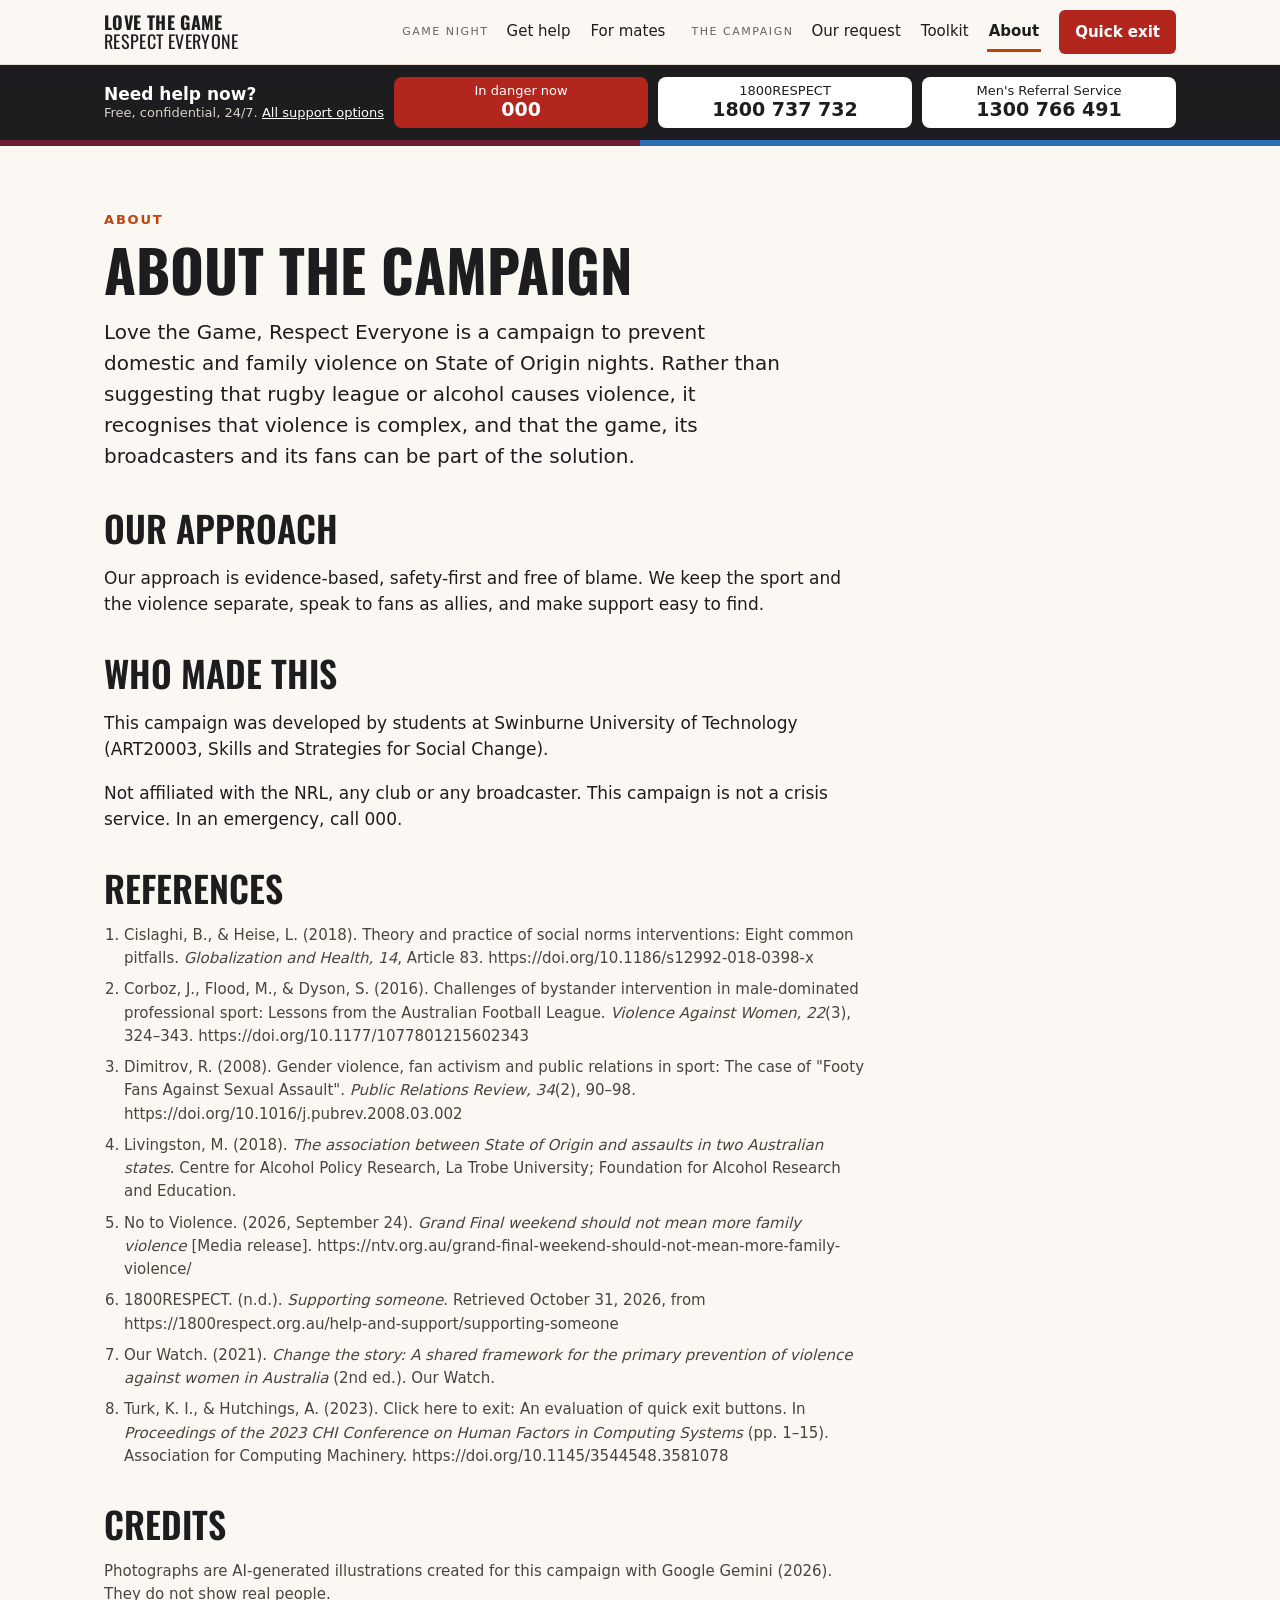
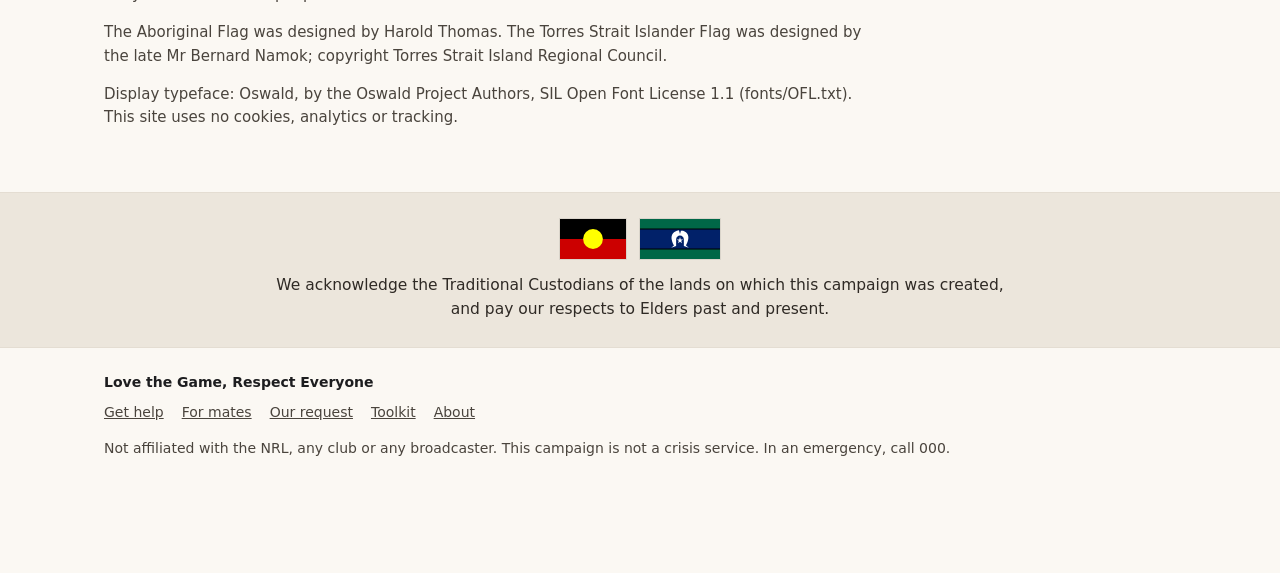
==== commit 4dffa942: "Fix Dimitrov (2008) issue number in references Co-Authored-By: Claude Opus 5.5 <noreply@anthropic.co" ====
--- a/about.html
+++ b/about.html
@@ -1 +1 @@
-<!doctype html><html lang="en-AU"><head><meta charset="utf-8"><meta name="viewport" content="width=device-width,initial-scale=1"><title>About | Love the Game, Respect Everyone</title><meta name="description" content="Love the Game, Respect Everyone is a campaign to prevent domestic and family violence on State of Origin nights. Rather than suggesting that rugby league or alcohol causes violence, it recognises that violence is complex, and that the game, its broadcasters and its fans can be part of the solution."><meta property="og:title" content="About | Love the Game, Respect Everyone"><meta property="og:description" content="Love the Game, Respect Everyone is a campaign to prevent domestic and family violence on State of Origin nights. Rather than suggesting that rugby league or alcohol causes violence, it recognises that violence is complex, and that the game, its broadcasters and its fans can be part of the solution."><meta name="referrer" content="no-referrer"><link rel="stylesheet" href="style.css"><script src="site.js" defer></script></head><body class="about"><a class="skip" href="#main">Skip to content</a><div class="frame"><header class="top"><div class="wrap"><a class="brand" href="index.html">Love the Game<span>Respect Everyone</span></a><nav class="main" aria-label="Main"><span class="grp">Game night</span><a href="help.html">Get help</a><a href="mates.html">For mates</a><span class="grp">The campaign</span><a href="request.html">Our request</a><a href="toolkit.html">Toolkit</a><a href="about.html" aria-current="page">About</a></nav><a class="exit" href="https://www.bom.gov.au/" onclick="quickExit();return false">Quick exit</a></div><nav class="mobnav" aria-label="Main"><a href="help.html">Get help</a><a href="mates.html">For mates</a><a href="request.html">Our request</a><a href="toolkit.html">Toolkit</a><a href="about.html" aria-current="page">About</a></nav></header><aside class="helpbar" aria-label="Immediate help"><div class="wrap"><span class="hl">Need help now?<small>Free, confidential, 24/7. <a class="more" href="help.html">All support options</a></small></span><a class="sos" href="tel:000">In danger now <b>000</b></a><a href="tel:1800737732">1800RESPECT <b>1800 737 732</b></a><a href="tel:1300766491">Men's Referral Service <b>1300 766 491</b></a></div></aside><div class="stripe" aria-hidden="true"><i></i><i></i></div><main id="main"><section class="hero"><div class="wrap"><div class="prose"><p class="kicker">About</p><h1 class="display md">About the campaign</h1><p class="lede">Love the Game, Respect Everyone is a campaign to prevent domestic and family violence on State of Origin nights. Rather than suggesting that rugby league or alcohol causes violence, it recognises that violence is complex, and that the game, its broadcasters and its fans can be part of the solution.</p><h2>Our approach</h2><p>Our approach is evidence-based, safety-first and free of blame. We keep the sport and the violence separate, speak to fans as allies, and make support easy to find.</p><h2>Who made this</h2><p>This campaign was developed by students at Swinburne University of Technology (ART20003, Skills and Strategies for Social Change).</p><p>Not affiliated with the NRL, any club or any broadcaster. This campaign is not a crisis service. In an emergency, call 000.</p><h2>References</h2><ol class="small" style="padding-left:20px"><li>Cislaghi, B., & Heise, L. (2018). Theory and practice of social norms interventions: Eight common pitfalls. <i>Globalization and Health, 14</i>, Article 83. https://doi.org/10.1186/s12992-018-0398-x</li><li>Corboz, J., Flood, M., & Dyson, S. (2016). Challenges of bystander intervention in male-dominated professional sport: Lessons from the Australian Football League. <i>Violence Against Women, 22</i>(3), 324–343. https://doi.org/10.1177/1077801215602343</li><li>Dimitrov, R. (2008). Gender violence, fan activism and public relations in sport: The case of "Footy Fans Against Sexual Assault". <i>Public Relations Review, 34</i>(1), 90–98. https://doi.org/10.1016/j.pubrev.2008.03.002</li><li>Livingston, M. (2018). <i>The association between State of Origin and assaults in two Australian states</i>. Centre for Alcohol Policy Research, La Trobe University; Foundation for Alcohol Research and Education.</li><li>No to Violence. (2026, September 24). <i>Grand Final weekend should not mean more family violence</i> [Media release]. https://ntv.org.au/grand-final-weekend-should-not-mean-more-family-violence/</li><li>1800RESPECT. (n.d.). <i>Supporting someone</i>. Retrieved October 31, 2026, from https://1800respect.org.au/help-and-support/supporting-someone</li><li>Our Watch. (2021). <i>Change the story: A shared framework for the primary prevention of violence against women in Australia</i> (2nd ed.). Our Watch.</li><li>Turk, K. I., & Hutchings, A. (2023). Click here to exit: An evaluation of quick exit buttons. In <i>Proceedings of the 2023 CHI Conference on Human Factors in Computing Systems</i> (pp. 1–15). Association for Computing Machinery. https://doi.org/10.1145/3544548.3581078</li></ol><h2>Credits</h2><p class="small">Photographs are AI-generated illustrations created for this campaign with Google Gemini (2026). They do not show real people.</p><p class="small">The Aboriginal Flag was designed by Harold Thomas. The Torres Strait Islander Flag was designed by the late Mr Bernard Namok; copyright Torres Strait Island Regional Council.</p><p class="small">Display typeface: Oswald, by the Oswald Project Authors, SIL Open Font License 1.1 (fonts/OFL.txt). This site uses no cookies, analytics or tracking.</p></div></div></section></main><footer><div class="ack"><div class="wrap"><div class="flags"><img src="images/flag-aboriginal.svg" width="67" height="40" alt="Aboriginal Flag"><img src="images/flag-torres-strait.svg" width="80" height="40" alt="Torres Strait Islander Flag"></div><p>We acknowledge the Traditional Custodians of the lands on which this campaign was created, and pay our respects to Elders past and present.</p></div></div><div class="wrap foot"><p class="fname">Love the Game, Respect Everyone</p><nav aria-label="Footer"><a href="help.html">Get help</a><a href="mates.html">For mates</a><a href="request.html">Our request</a><a href="toolkit.html">Toolkit</a><a href="about.html">About</a></nav><p>Not affiliated with the NRL, any club or any broadcaster. This campaign is not a crisis service. In an emergency, call 000.</p></div></footer></div><nav class="mobbar" aria-label="Immediate help"><div class="ml">Need help now? Free, confidential, 24/7</div><div class="mb"><a class="sos" href="tel:000"><b>000</b><span>In danger</span></a><a href="tel:1800737732"><b>1800RESPECT</b><span>Call or text</span></a><a href="help.html"><b>Get help</b><span>All options</span></a><a class="ex" href="https://www.bom.gov.au/" onclick="quickExit();return false"><b>Exit</b><span>Leave site</span></a></div></nav></body></html>+<!doctype html><html lang="en-AU"><head><meta charset="utf-8"><meta name="viewport" content="width=device-width,initial-scale=1"><title>About | Love the Game, Respect Everyone</title><meta name="description" content="Love the Game, Respect Everyone is a campaign to prevent domestic and family violence on State of Origin nights. Rather than suggesting that rugby league or alcohol causes violence, it recognises that violence is complex, and that the game, its broadcasters and its fans can be part of the solution."><meta property="og:title" content="About | Love the Game, Respect Everyone"><meta property="og:description" content="Love the Game, Respect Everyone is a campaign to prevent domestic and family violence on State of Origin nights. Rather than suggesting that rugby league or alcohol causes violence, it recognises that violence is complex, and that the game, its broadcasters and its fans can be part of the solution."><meta name="referrer" content="no-referrer"><link rel="stylesheet" href="style.css"><script src="site.js" defer></script></head><body class="about"><a class="skip" href="#main">Skip to content</a><div class="frame"><header class="top"><div class="wrap"><a class="brand" href="index.html">Love the Game<span>Respect Everyone</span></a><nav class="main" aria-label="Main"><span class="grp">Game night</span><a href="help.html">Get help</a><a href="mates.html">For mates</a><span class="grp">The campaign</span><a href="request.html">Our request</a><a href="toolkit.html">Toolkit</a><a href="about.html" aria-current="page">About</a></nav><a class="exit" href="https://www.bom.gov.au/" onclick="quickExit();return false">Quick exit</a></div><nav class="mobnav" aria-label="Main"><a href="help.html">Get help</a><a href="mates.html">For mates</a><a href="request.html">Our request</a><a href="toolkit.html">Toolkit</a><a href="about.html" aria-current="page">About</a></nav></header><aside class="helpbar" aria-label="Immediate help"><div class="wrap"><span class="hl">Need help now?<small>Free, confidential, 24/7. <a class="more" href="help.html">All support options</a></small></span><a class="sos" href="tel:000">In danger now <b>000</b></a><a href="tel:1800737732">1800RESPECT <b>1800 737 732</b></a><a href="tel:1300766491">Men's Referral Service <b>1300 766 491</b></a></div></aside><div class="stripe" aria-hidden="true"><i></i><i></i></div><main id="main"><section class="hero"><div class="wrap"><div class="prose"><p class="kicker">About</p><h1 class="display md">About the campaign</h1><p class="lede">Love the Game, Respect Everyone is a campaign to prevent domestic and family violence on State of Origin nights. Rather than suggesting that rugby league or alcohol causes violence, it recognises that violence is complex, and that the game, its broadcasters and its fans can be part of the solution.</p><h2>Our approach</h2><p>Our approach is evidence-based, safety-first and free of blame. We keep the sport and the violence separate, speak to fans as allies, and make support easy to find.</p><h2>Who made this</h2><p>This campaign was developed by students at Swinburne University of Technology (ART20003, Skills and Strategies for Social Change).</p><p>Not affiliated with the NRL, any club or any broadcaster. This campaign is not a crisis service. In an emergency, call 000.</p><h2>References</h2><ol class="small" style="padding-left:20px"><li>Cislaghi, B., & Heise, L. (2018). Theory and practice of social norms interventions: Eight common pitfalls. <i>Globalization and Health, 14</i>, Article 83. https://doi.org/10.1186/s12992-018-0398-x</li><li>Corboz, J., Flood, M., & Dyson, S. (2016). Challenges of bystander intervention in male-dominated professional sport: Lessons from the Australian Football League. <i>Violence Against Women, 22</i>(3), 324–343. https://doi.org/10.1177/1077801215602343</li><li>Dimitrov, R. (2008). Gender violence, fan activism and public relations in sport: The case of "Footy Fans Against Sexual Assault". <i>Public Relations Review, 34</i>(2), 90–98. https://doi.org/10.1016/j.pubrev.2008.03.002</li><li>Livingston, M. (2018). <i>The association between State of Origin and assaults in two Australian states</i>. Centre for Alcohol Policy Research, La Trobe University; Foundation for Alcohol Research and Education.</li><li>No to Violence. (2026, September 24). <i>Grand Final weekend should not mean more family violence</i> [Media release]. https://ntv.org.au/grand-final-weekend-should-not-mean-more-family-violence/</li><li>1800RESPECT. (n.d.). <i>Supporting someone</i>. Retrieved October 31, 2026, from https://1800respect.org.au/help-and-support/supporting-someone</li><li>Our Watch. (2021). <i>Change the story: A shared framework for the primary prevention of violence against women in Australia</i> (2nd ed.). Our Watch.</li><li>Turk, K. I., & Hutchings, A. (2023). Click here to exit: An evaluation of quick exit buttons. In <i>Proceedings of the 2023 CHI Conference on Human Factors in Computing Systems</i> (pp. 1–15). Association for Computing Machinery. https://doi.org/10.1145/3544548.3581078</li></ol><h2>Credits</h2><p class="small">Photographs are AI-generated illustrations created for this campaign with Google Gemini (2026). They do not show real people.</p><p class="small">The Aboriginal Flag was designed by Harold Thomas. The Torres Strait Islander Flag was designed by the late Mr Bernard Namok; copyright Torres Strait Island Regional Council.</p><p class="small">Display typeface: Oswald, by the Oswald Project Authors, SIL Open Font License 1.1 (fonts/OFL.txt). This site uses no cookies, analytics or tracking.</p></div></div></section></main><footer><div class="ack"><div class="wrap"><div class="flags"><img src="images/flag-aboriginal.svg" width="67" height="40" alt="Aboriginal Flag"><img src="images/flag-torres-strait.svg" width="80" height="40" alt="Torres Strait Islander Flag"></div><p>We acknowledge the Traditional Custodians of the lands on which this campaign was created, and pay our respects to Elders past and present.</p></div></div><div class="wrap foot"><p class="fname">Love the Game, Respect Everyone</p><nav aria-label="Footer"><a href="help.html">Get help</a><a href="mates.html">For mates</a><a href="request.html">Our request</a><a href="toolkit.html">Toolkit</a><a href="about.html">About</a></nav><p>Not affiliated with the NRL, any club or any broadcaster. This campaign is not a crisis service. In an emergency, call 000.</p></div></footer></div><nav class="mobbar" aria-label="Immediate help"><div class="ml">Need help now? Free, confidential, 24/7</div><div class="mb"><a class="sos" href="tel:000"><b>000</b><span>In danger</span></a><a href="tel:1800737732"><b>1800RESPECT</b><span>Call or text</span></a><a href="help.html"><b>Get help</b><span>All options</span></a><a class="ex" href="https://www.bom.gov.au/" onclick="quickExit();return false"><b>Exit</b><span>Leave site</span></a></div></nav></body></html>
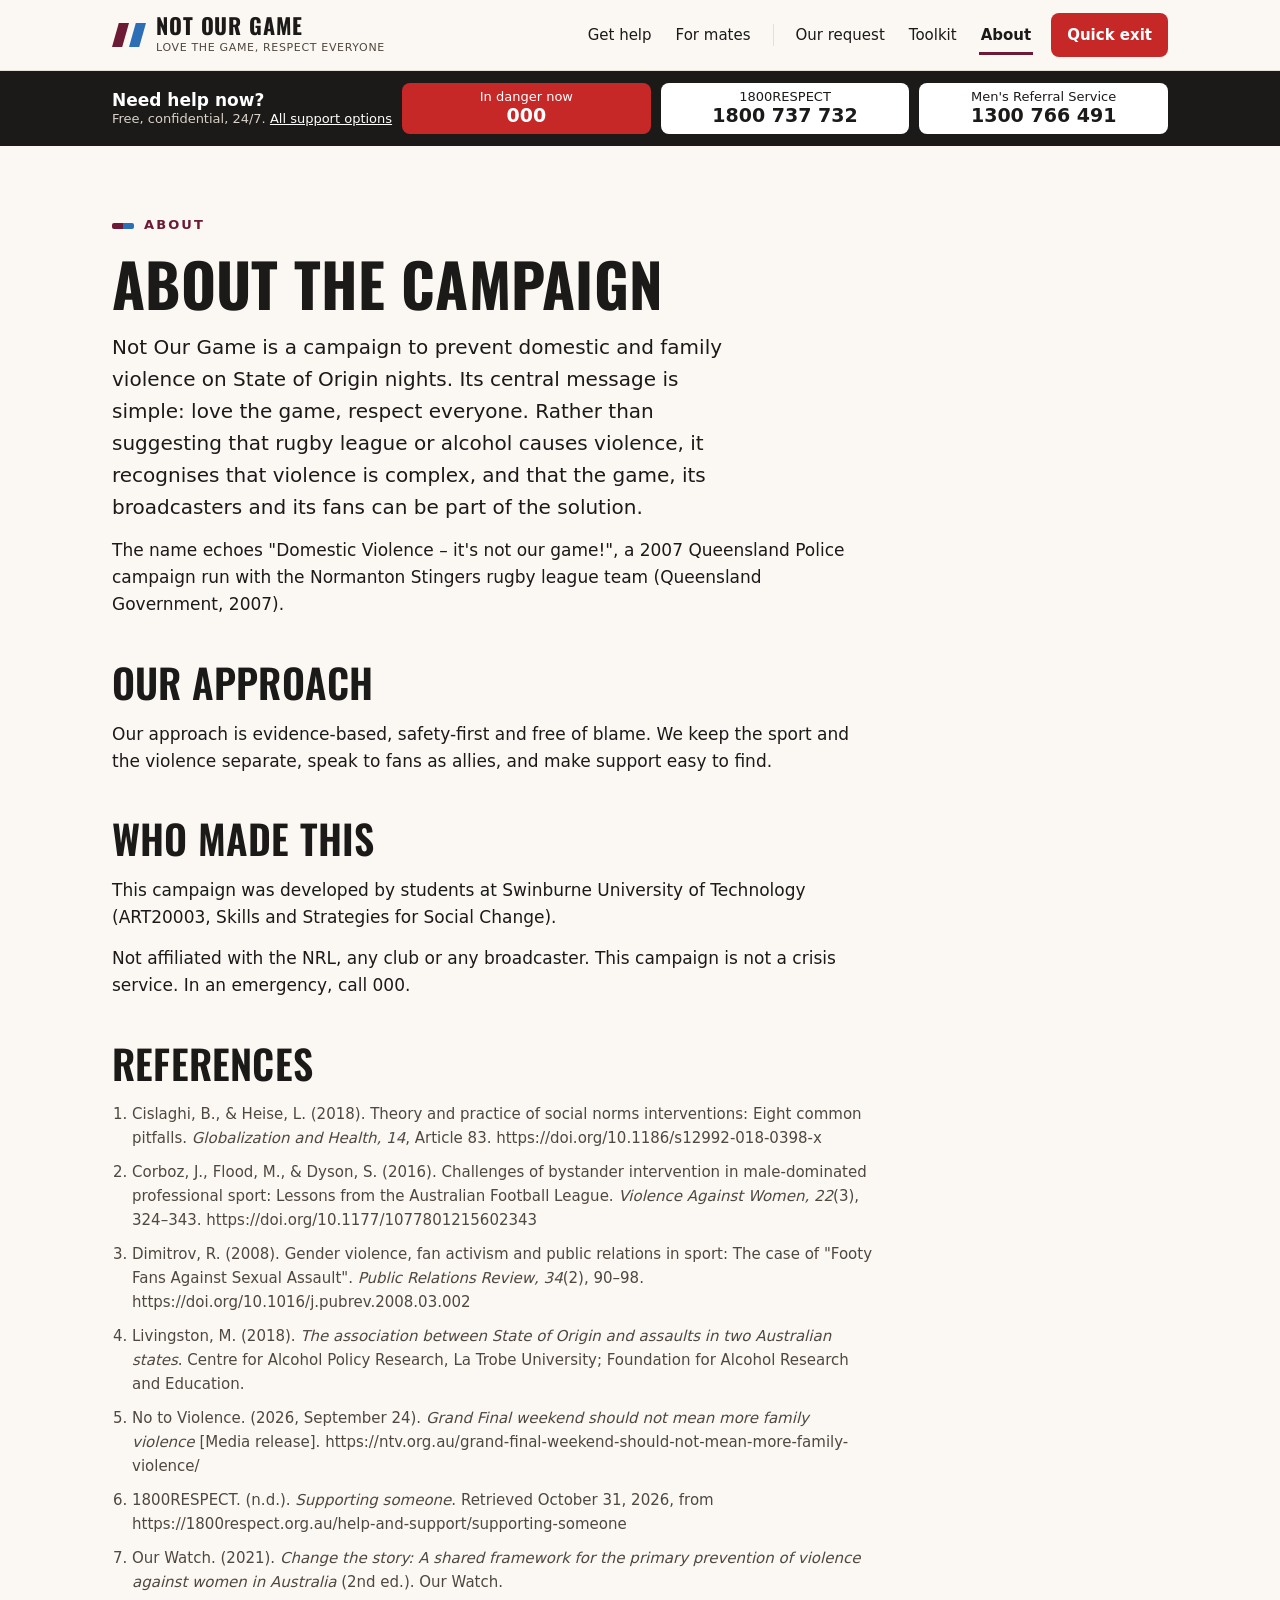
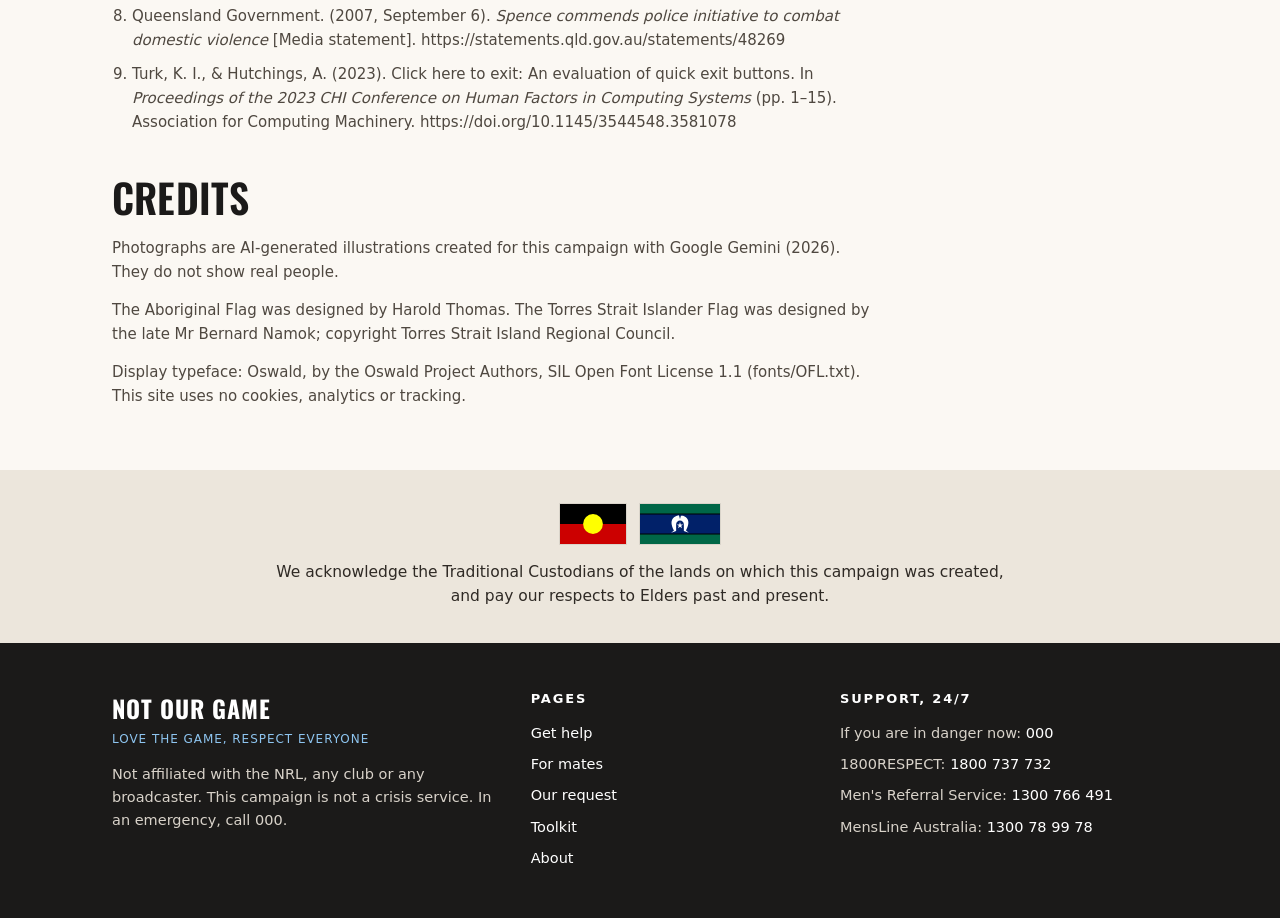
==== commit 56a0a184: "Final design pass: Not Our Game branding, photo heroes, new home image, toolkit trimmed Co-Authored-" ====
--- a/about.html
+++ b/about.html
@@ -1 +1 @@
-<!doctype html><html lang="en-AU"><head><meta charset="utf-8"><meta name="viewport" content="width=device-width,initial-scale=1"><title>About | Love the Game, Respect Everyone</title><meta name="description" content="Love the Game, Respect Everyone is a campaign to prevent domestic and family violence on State of Origin nights. Rather than suggesting that rugby league or alcohol causes violence, it recognises that violence is complex, and that the game, its broadcasters and its fans can be part of the solution."><meta property="og:title" content="About | Love the Game, Respect Everyone"><meta property="og:description" content="Love the Game, Respect Everyone is a campaign to prevent domestic and family violence on State of Origin nights. Rather than suggesting that rugby league or alcohol causes violence, it recognises that violence is complex, and that the game, its broadcasters and its fans can be part of the solution."><meta name="referrer" content="no-referrer"><link rel="stylesheet" href="style.css"><script src="site.js" defer></script></head><body class="about"><a class="skip" href="#main">Skip to content</a><div class="frame"><header class="top"><div class="wrap"><a class="brand" href="index.html">Love the Game<span>Respect Everyone</span></a><nav class="main" aria-label="Main"><span class="grp">Game night</span><a href="help.html">Get help</a><a href="mates.html">For mates</a><span class="grp">The campaign</span><a href="request.html">Our request</a><a href="toolkit.html">Toolkit</a><a href="about.html" aria-current="page">About</a></nav><a class="exit" href="https://www.bom.gov.au/" onclick="quickExit();return false">Quick exit</a></div><nav class="mobnav" aria-label="Main"><a href="help.html">Get help</a><a href="mates.html">For mates</a><a href="request.html">Our request</a><a href="toolkit.html">Toolkit</a><a href="about.html" aria-current="page">About</a></nav></header><aside class="helpbar" aria-label="Immediate help"><div class="wrap"><span class="hl">Need help now?<small>Free, confidential, 24/7. <a class="more" href="help.html">All support options</a></small></span><a class="sos" href="tel:000">In danger now <b>000</b></a><a href="tel:1800737732">1800RESPECT <b>1800 737 732</b></a><a href="tel:1300766491">Men's Referral Service <b>1300 766 491</b></a></div></aside><div class="stripe" aria-hidden="true"><i></i><i></i></div><main id="main"><section class="hero"><div class="wrap"><div class="prose"><p class="kicker">About</p><h1 class="display md">About the campaign</h1><p class="lede">Love the Game, Respect Everyone is a campaign to prevent domestic and family violence on State of Origin nights. Rather than suggesting that rugby league or alcohol causes violence, it recognises that violence is complex, and that the game, its broadcasters and its fans can be part of the solution.</p><h2>Our approach</h2><p>Our approach is evidence-based, safety-first and free of blame. We keep the sport and the violence separate, speak to fans as allies, and make support easy to find.</p><h2>Who made this</h2><p>This campaign was developed by students at Swinburne University of Technology (ART20003, Skills and Strategies for Social Change).</p><p>Not affiliated with the NRL, any club or any broadcaster. This campaign is not a crisis service. In an emergency, call 000.</p><h2>References</h2><ol class="small" style="padding-left:20px"><li>Cislaghi, B., & Heise, L. (2018). Theory and practice of social norms interventions: Eight common pitfalls. <i>Globalization and Health, 14</i>, Article 83. https://doi.org/10.1186/s12992-018-0398-x</li><li>Corboz, J., Flood, M., & Dyson, S. (2016). Challenges of bystander intervention in male-dominated professional sport: Lessons from the Australian Football League. <i>Violence Against Women, 22</i>(3), 324–343. https://doi.org/10.1177/1077801215602343</li><li>Dimitrov, R. (2008). Gender violence, fan activism and public relations in sport: The case of "Footy Fans Against Sexual Assault". <i>Public Relations Review, 34</i>(2), 90–98. https://doi.org/10.1016/j.pubrev.2008.03.002</li><li>Livingston, M. (2018). <i>The association between State of Origin and assaults in two Australian states</i>. Centre for Alcohol Policy Research, La Trobe University; Foundation for Alcohol Research and Education.</li><li>No to Violence. (2026, September 24). <i>Grand Final weekend should not mean more family violence</i> [Media release]. https://ntv.org.au/grand-final-weekend-should-not-mean-more-family-violence/</li><li>1800RESPECT. (n.d.). <i>Supporting someone</i>. Retrieved October 31, 2026, from https://1800respect.org.au/help-and-support/supporting-someone</li><li>Our Watch. (2021). <i>Change the story: A shared framework for the primary prevention of violence against women in Australia</i> (2nd ed.). Our Watch.</li><li>Turk, K. I., & Hutchings, A. (2023). Click here to exit: An evaluation of quick exit buttons. In <i>Proceedings of the 2023 CHI Conference on Human Factors in Computing Systems</i> (pp. 1–15). Association for Computing Machinery. https://doi.org/10.1145/3544548.3581078</li></ol><h2>Credits</h2><p class="small">Photographs are AI-generated illustrations created for this campaign with Google Gemini (2026). They do not show real people.</p><p class="small">The Aboriginal Flag was designed by Harold Thomas. The Torres Strait Islander Flag was designed by the late Mr Bernard Namok; copyright Torres Strait Island Regional Council.</p><p class="small">Display typeface: Oswald, by the Oswald Project Authors, SIL Open Font License 1.1 (fonts/OFL.txt). This site uses no cookies, analytics or tracking.</p></div></div></section></main><footer><div class="ack"><div class="wrap"><div class="flags"><img src="images/flag-aboriginal.svg" width="67" height="40" alt="Aboriginal Flag"><img src="images/flag-torres-strait.svg" width="80" height="40" alt="Torres Strait Islander Flag"></div><p>We acknowledge the Traditional Custodians of the lands on which this campaign was created, and pay our respects to Elders past and present.</p></div></div><div class="wrap foot"><p class="fname">Love the Game, Respect Everyone</p><nav aria-label="Footer"><a href="help.html">Get help</a><a href="mates.html">For mates</a><a href="request.html">Our request</a><a href="toolkit.html">Toolkit</a><a href="about.html">About</a></nav><p>Not affiliated with the NRL, any club or any broadcaster. This campaign is not a crisis service. In an emergency, call 000.</p></div></footer></div><nav class="mobbar" aria-label="Immediate help"><div class="ml">Need help now? Free, confidential, 24/7</div><div class="mb"><a class="sos" href="tel:000"><b>000</b><span>In danger</span></a><a href="tel:1800737732"><b>1800RESPECT</b><span>Call or text</span></a><a href="help.html"><b>Get help</b><span>All options</span></a><a class="ex" href="https://www.bom.gov.au/" onclick="quickExit();return false"><b>Exit</b><span>Leave site</span></a></div></nav></body></html>+<!doctype html><html lang="en-AU"><head><meta charset="utf-8"><meta name="viewport" content="width=device-width,initial-scale=1"><title>About | Not Our Game</title><meta name="description" content="Not Our Game is a campaign to prevent domestic and family violence on State of Origin nights. Its central message is simple: love the game, respect everyone. Rather than suggesting that rugby league or alcohol causes violence, it recognises that violence is complex, and that the game, its broadcasters and its fans can be part of the solution."><meta property="og:title" content="About | Not Our Game"><meta property="og:description" content="Not Our Game is a campaign to prevent domestic and family violence on State of Origin nights. Its central message is simple: love the game, respect everyone. Rather than suggesting that rugby league or alcohol causes violence, it recognises that violence is complex, and that the game, its broadcasters and its fans can be part of the solution."><meta property="og:image" content="images/og-image.jpg"><meta name="referrer" content="no-referrer"><link rel="icon" href="favicon.svg" type="image/svg+xml"><link rel="stylesheet" href="style.css"><script src="site.js" defer></script></head><body class="about"><a class="skip" href="#main">Skip to content</a><div class="frame"><header class="top"><div class="wrap"><a class="brand" href="index.html" aria-label="Not Our Game home"><svg class="mark" viewBox="0 0 40 28" aria-hidden="true" focusable="false"><path d="M8 0h12L12 28H0z" fill="#6d1a36"/><path d="M28 0h12l-8 28H20z" fill="#2c6fb7"/></svg><span><b>Not Our Game</b><small>Love the Game, Respect Everyone</small></span></a><nav class="main" aria-label="Main"><a href="help.html">Get help</a><a href="mates.html">For mates</a><span class="sep" aria-hidden="true"></span><a href="request.html">Our request</a><a href="toolkit.html">Toolkit</a><a href="about.html" aria-current="page">About</a></nav><a class="exit" href="https://www.bom.gov.au/" onclick="quickExit();return false">Quick exit</a></div><nav class="mobnav" aria-label="Main"><a href="help.html">Get help</a><a href="mates.html">For mates</a><a href="request.html">Our request</a><a href="toolkit.html">Toolkit</a><a href="about.html" aria-current="page">About</a></nav></header><aside class="helpbar" aria-label="Immediate help"><div class="wrap"><span class="hl">Need help now?<small>Free, confidential, 24/7. <a class="more" href="help.html">All support options</a></small></span><a class="sos" href="tel:000">In danger now <b>000</b></a><a href="tel:1800737732">1800RESPECT <b>1800 737 732</b></a><a href="tel:1300766491">Men's Referral Service <b>1300 766 491</b></a></div></aside><main id="main"><section class="hero"><div class="wrap"><div class="prose"><p class="kicker">About</p><h1 style="font-size:clamp(36px,5vw,60px)">About the campaign</h1><p class="lede">Not Our Game is a campaign to prevent domestic and family violence on State of Origin nights. Its central message is simple: love the game, respect everyone. Rather than suggesting that rugby league or alcohol causes violence, it recognises that violence is complex, and that the game, its broadcasters and its fans can be part of the solution.</p><p>The name echoes &quot;Domestic Violence – it&#x27;s not our game!&quot;, a 2007 Queensland Police campaign run with the Normanton Stingers rugby league team (Queensland Government, 2007).</p><h2>Our approach</h2><p>Our approach is evidence-based, safety-first and free of blame. We keep the sport and the violence separate, speak to fans as allies, and make support easy to find.</p><h2>Who made this</h2><p>This campaign was developed by students at Swinburne University of Technology (ART20003, Skills and Strategies for Social Change).</p><p>Not affiliated with the NRL, any club or any broadcaster. This campaign is not a crisis service. In an emergency, call 000.</p><h2>References</h2><ol class="small" style="padding-left:20px"><li>Cislaghi, B., & Heise, L. (2018). Theory and practice of social norms interventions: Eight common pitfalls. <i>Globalization and Health, 14</i>, Article 83. https://doi.org/10.1186/s12992-018-0398-x</li><li>Corboz, J., Flood, M., & Dyson, S. (2016). Challenges of bystander intervention in male-dominated professional sport: Lessons from the Australian Football League. <i>Violence Against Women, 22</i>(3), 324–343. https://doi.org/10.1177/1077801215602343</li><li>Dimitrov, R. (2008). Gender violence, fan activism and public relations in sport: The case of "Footy Fans Against Sexual Assault". <i>Public Relations Review, 34</i>(2), 90–98. https://doi.org/10.1016/j.pubrev.2008.03.002</li><li>Livingston, M. (2018). <i>The association between State of Origin and assaults in two Australian states</i>. Centre for Alcohol Policy Research, La Trobe University; Foundation for Alcohol Research and Education.</li><li>No to Violence. (2026, September 24). <i>Grand Final weekend should not mean more family violence</i> [Media release]. https://ntv.org.au/grand-final-weekend-should-not-mean-more-family-violence/</li><li>1800RESPECT. (n.d.). <i>Supporting someone</i>. Retrieved October 31, 2026, from https://1800respect.org.au/help-and-support/supporting-someone</li><li>Our Watch. (2021). <i>Change the story: A shared framework for the primary prevention of violence against women in Australia</i> (2nd ed.). Our Watch.</li><li>Queensland Government. (2007, September 6). <i>Spence commends police initiative to combat domestic violence</i> [Media statement]. https://statements.qld.gov.au/statements/48269</li><li>Turk, K. I., & Hutchings, A. (2023). Click here to exit: An evaluation of quick exit buttons. In <i>Proceedings of the 2023 CHI Conference on Human Factors in Computing Systems</i> (pp. 1–15). Association for Computing Machinery. https://doi.org/10.1145/3544548.3581078</li></ol><h2>Credits</h2><p class="small">Photographs are AI-generated illustrations created for this campaign with Google Gemini (2026). They do not show real people.</p><p class="small">The Aboriginal Flag was designed by Harold Thomas. The Torres Strait Islander Flag was designed by the late Mr Bernard Namok; copyright Torres Strait Island Regional Council.</p><p class="small">Display typeface: Oswald, by the Oswald Project Authors, SIL Open Font License 1.1 (fonts/OFL.txt). This site uses no cookies, analytics or tracking.</p></div></div></section></main><footer><div class="ack"><div class="wrap"><div class="flags"><img src="images/flag-aboriginal.svg" width="67" height="40" alt="Aboriginal Flag"><img src="images/flag-torres-strait.svg" width="80" height="40" alt="Torres Strait Islander Flag"></div><p>We acknowledge the Traditional Custodians of the lands on which this campaign was created, and pay our respects to Elders past and present.</p></div></div><div class="fdark"><div class="wrap fgrid"><div class="fbrand"><b>Not Our Game</b><div class="tagl">Love the Game, Respect Everyone</div><p>Not affiliated with the NRL, any club or any broadcaster. This campaign is not a crisis service. In an emergency, call 000.</p></div><div><h4>Pages</h4><ul><li><a href="help.html">Get help</a></li><li><a href="mates.html">For mates</a></li><li><a href="request.html">Our request</a></li><li><a href="toolkit.html">Toolkit</a></li><li><a href="about.html">About</a></li></ul></div><div><h4>Support, 24/7</h4><ul><li>If you are in danger now: <a href="tel:000">000</a></li><li>1800RESPECT: <a href="tel:1800737732">1800 737 732</a></li><li>Men&#x27;s Referral Service: <a href="tel:1300766491">1300 766 491</a></li><li>MensLine Australia: <a href="tel:1300789978">1300 78 99 78</a></li></ul></div></div></div></footer></div><nav class="mobbar" aria-label="Immediate help"><div class="ml">Need help now? Free, confidential, 24/7</div><div class="mb"><a class="sos" href="tel:000"><b>000</b><span>In danger</span></a><a href="tel:1800737732"><b>1800RESPECT</b><span>Call or text</span></a><a href="help.html"><b>Get help</b><span>All options</span></a><a class="ex" href="https://www.bom.gov.au/" onclick="quickExit();return false"><b>Exit</b><span>Leave site</span></a></div></nav></body></html>
--- a/style.css
+++ b/style.css
@@ -1,106 +1,152 @@
 
 @font-face{font-family:Oswald;src:url(fonts/Oswald.ttf) format('truetype');font-weight:200 700;font-display:swap}
-:root{--ink:#1d1d1f;--bg:#fbf8f3;--paper:#fff;--line:#e4ddd2;--accent:#c2410c;--exit:#b3261e;--dark:#1d1d1f;--soft:#f3ede3;--calm:#3f6f5a;--calmbg:#eef3ef;--maroon:#6d1a36;--blue:#2c6fb7}
+:root{--ink:#1b1a19;--muted:#4f4840;--bg:#fbf8f3;--paper:#fff;--line:#e6dfd3;--soft:#f3ede3;--dark:#1b1a19;
+ --maroon:#6d1a36;--maroon2:#561329;--blue:#2c6fb7;--sky:#8ec5f0;--exit:#c62828;--calm:#3f6f5a;--r:14px}
 *{box-sizing:border-box}html{-webkit-text-size-adjust:100%}
-body{margin:0;font-family:system-ui,-apple-system,"Segoe UI",Roboto,Arial,sans-serif;color:var(--ink);background:transparent;line-height:1.55;font-size:17px}
-a{color:inherit}a:focus-visible,button:focus-visible,input:focus-visible{outline:3px solid var(--blue);outline-offset:2px}
+html{background:linear-gradient(to right,var(--maroon) 50%,var(--blue) 50%) fixed}
+html:has(body.help){background:linear-gradient(to right,#5b6770 50%,#7d8f86 50%) fixed}
+body{margin:0;font-family:system-ui,-apple-system,"Segoe UI",Roboto,Arial,sans-serif;color:var(--ink);background:transparent;line-height:1.6;font-size:17px}
+.frame{max-width:1280px;margin:0 auto;background:var(--bg);min-height:100vh;box-shadow:0 0 50px rgba(0,0,0,.3);overflow:hidden}
+body.help .frame{background:#f6f3ee}
+a{color:inherit}a:focus-visible,button:focus-visible,input:focus-visible{outline:3px solid var(--blue);outline-offset:3px;border-radius:4px}
 .skip{position:absolute;left:-999px}.skip:focus{left:12px;top:12px;z-index:99;background:#fff;padding:10px}
-.wrap{max-width:1120px;margin:0 auto;padding:0 24px}
-header.top{position:sticky;top:0;z-index:40;background:var(--bg);border-bottom:1px solid var(--line)}
-header.top .wrap{display:flex;align-items:center;gap:18px;min-height:64px}
-.brand{font-family:Oswald,system-ui,sans-serif;font-weight:700;text-transform:uppercase;text-decoration:none;line-height:1.05;font-size:18px;letter-spacing:.02em}
-.brand span{font-weight:400;display:block}
-nav.main{display:flex;align-items:center;gap:16px;margin-left:auto;font-size:15px}
-nav.main .grp{font-size:11px;text-transform:uppercase;letter-spacing:.14em;color:#6b6259;margin-left:8px}
-nav.main a{text-decoration:none;padding:8px 2px}nav.main a[aria-current]{font-weight:700;box-shadow:inset 0 -3px 0 var(--accent)}
-.exit{background:var(--exit);color:#fff;border:0;font:700 15px system-ui,sans-serif;padding:12px 16px;border-radius:6px;cursor:pointer;white-space:nowrap;text-decoration:none;min-height:44px;display:inline-flex;align-items:center}
+.wrap{max-width:1120px;margin:0 auto;padding:0 32px}
+.display,h1,h2{font-family:Oswald,system-ui,sans-serif;text-transform:uppercase;letter-spacing:.005em}
+h1{font-weight:700;font-size:clamp(42px,6vw,76px);line-height:.98;margin:12px 0 18px}
+h2{font-weight:600;font-size:clamp(28px,3.2vw,40px);line-height:1.05;margin:0 0 18px}
+h3{font-size:19px;margin:0 0 8px;line-height:1.3}
+p{margin:0 0 14px}.lede{font-size:20px;max-width:640px}.small{font-size:15px;color:var(--muted)}
+.kicker{display:inline-flex;align-items:center;gap:10px;font-size:13px;text-transform:uppercase;letter-spacing:.16em;font-weight:700;color:var(--maroon);margin:0 0 6px}
+.kicker:before{content:"";width:22px;height:6px;background:linear-gradient(90deg,var(--maroon) 50%,var(--blue) 50%);border-radius:2px}
+/* header */
+header.top{position:sticky;top:0;z-index:40;background:rgba(251,248,243,.96);backdrop-filter:blur(6px);border-bottom:1px solid var(--line)}
+header.top .wrap{display:flex;align-items:center;gap:18px;min-height:70px}
+.brand{display:flex;align-items:center;gap:10px;text-decoration:none}
+.mark{width:34px;height:24px;flex:none}
+.brand b{display:block;font-family:Oswald,system-ui,sans-serif;font-weight:700;font-size:22px;letter-spacing:.04em;line-height:1;text-transform:uppercase}
+.brand small{display:block;font-size:11px;letter-spacing:.06em;color:var(--muted);margin-top:3px;text-transform:uppercase;white-space:nowrap}
+nav.main{display:flex;align-items:center;gap:20px;margin-left:auto;font-size:15px;white-space:nowrap}
+nav.main .grp{display:none}nav.main .sep{width:1px;height:22px;background:var(--line)}
+nav.main a{text-decoration:none;padding:8px 2px}nav.main a:hover{color:var(--maroon)}
+nav.main a[aria-current]{font-weight:700;box-shadow:inset 0 -3px 0 var(--maroon)}
+.exit{background:var(--exit);color:#fff;border:0;font:700 15px system-ui,sans-serif;padding:12px 16px;border-radius:8px;cursor:pointer;white-space:nowrap;text-decoration:none;min-height:44px;display:inline-flex;align-items:center}
+.exit:hover{background:#a51f1f}
+/* help bar */
 .helpbar{background:var(--dark);color:#fff}
 .helpbar .wrap{display:grid;grid-template-columns:auto repeat(3,minmax(0,1fr));align-items:center;gap:10px;padding-top:12px;padding-bottom:12px}
 .helpbar .hl{font-weight:800;font-size:17px;line-height:1.2;white-space:nowrap}.helpbar .hl small{display:block;font-weight:400;font-size:13px;color:#d8d2c9}
-.helpbar a{text-decoration:none;display:flex;flex-direction:column;justify-content:center;align-items:center;gap:0;line-height:1.15;background:#fff;color:var(--ink);border-radius:8px;padding:7px 12px;font-size:13px;min-height:50px;white-space:nowrap;text-align:center}
-.helpbar a b{font-size:19px;font-weight:800}.helpbar a.sos{background:var(--exit);color:#fff}.helpbar .hl a.more{display:inline;background:none;color:#fff;padding:0;min-height:0;font-size:13px;text-decoration:underline;font-weight:400}
+.helpbar a{text-decoration:none;display:flex;flex-direction:column;justify-content:center;align-items:center;line-height:1.15;background:#fff;color:var(--ink);border-radius:8px;padding:7px 12px;font-size:13px;min-height:50px;white-space:nowrap;text-align:center}
+.helpbar a b{font-size:19px;font-weight:800}.helpbar a.sos{background:var(--exit);color:#fff}
+.helpbar .hl a.more{display:inline;background:none;color:#fff;padding:0;min-height:0;font-size:13px;text-decoration:underline;font-weight:400}
 .helpbar.big .wrap{padding-top:18px;padding-bottom:18px;gap:14px}.helpbar.big .hl{font-size:22px}.helpbar.big a{min-height:62px;padding:9px 14px;font-size:14px}.helpbar.big a b{font-size:24px}
-.stripe{display:flex;height:6px}.stripe i{flex:1;background:var(--maroon)}.stripe i+i{background:var(--blue)}
-main{display:block}
-html{background:linear-gradient(to right,var(--maroon) 50%,var(--blue) 50%) fixed}
-html:has(body.help){background:linear-gradient(to right,#5b6770 50%,#7d8f86 50%) fixed}
-.frame{max-width:1280px;margin:0 auto;background:var(--bg);min-height:100vh;box-shadow:0 0 40px rgba(0,0,0,.25)}
-body.help .frame{background:#f6f3ee}
-.photo{display:block;width:100%;height:auto;border-radius:16px;object-fit:cover;background:#e9e2d6}
-.photo.wide{aspect-ratio:21/9}.photo.std{aspect-ratio:3/2}
-.photoband{padding:0 0 52px}
-footer .flags{display:flex;justify-content:center;gap:14px;margin-bottom:14px}footer .flags img{height:40px;width:auto;display:block;box-shadow:0 0 0 1px rgba(0,0,0,.08)}
+/* photo hero */
+.phero{position:relative;color:#fff;background:var(--dark);min-height:560px;display:flex;align-items:center}
+.phero img{position:absolute;inset:0;width:100%;height:100%;object-fit:cover;object-position:right center}
+.phero:after{content:"";position:absolute;inset:0;background:linear-gradient(90deg,rgba(20,18,17,.94) 0%,rgba(20,18,17,.82) 34%,rgba(20,18,17,.25) 64%,rgba(20,18,17,0) 80%)}
+.phero .wrap{position:relative;z-index:1;width:100%;padding-top:84px;padding-bottom:84px}
+.phero .in{max-width:580px}.phero h1.md{font-size:clamp(36px,4.4vw,56px);line-height:1.02}
+.phero .kicker{color:#fff}.phero .lede{color:#efe9e1}
+.phero .tag{font-family:Oswald,system-ui,sans-serif;text-transform:uppercase;font-size:24px;letter-spacing:.03em;color:var(--sky);margin:0 0 14px}
+.btns{display:flex;flex-wrap:wrap;gap:12px;margin-top:22px}
 .hero{padding:64px 0 48px}
-.kicker{font-size:13px;text-transform:uppercase;letter-spacing:.14em;font-weight:700;color:var(--accent);margin:0}
-.display{font-family:Oswald,system-ui,sans-serif;text-transform:uppercase;font-weight:700;line-height:.98;letter-spacing:0}
-h1{font-size:clamp(40px,6.4vw,78px);margin:10px 0 18px}h1.md{font-size:clamp(36px,4.6vw,58px);line-height:1.02}
-.prose{max-width:760px}.prose h2{margin-top:36px}.prose ol li{margin-bottom:8px}
-h1.plain{font-family:system-ui,sans-serif;text-transform:none;font-weight:800;font-size:clamp(32px,4.6vw,52px);line-height:1.08}
-h2{font-family:Oswald,system-ui,sans-serif;text-transform:uppercase;font-weight:600;font-size:clamp(26px,3.2vw,36px);line-height:1.1;margin:0 0 16px}
-h3{font-size:19px;margin:0 0 6px;line-height:1.3}
-.lede{font-size:20px;max-width:680px;margin:0 0 12px}
-.small{font-size:15px;color:#4a443d}
-.grid2{display:grid;grid-template-columns:1.45fr 1fr;gap:40px;align-items:start}.grid2>*{min-width:0}.tablewrap{overflow-x:auto}
-.cards{display:grid;grid-template-columns:repeat(3,1fr);gap:14px}
-.card{background:var(--paper);border:1px solid var(--line);border-radius:12px;padding:20px;display:flex;flex-direction:column;align-items:flex-start}
-.card>.btn,.card>.pill,.card>.call{margin-top:auto}.card>.call{align-self:stretch}.card p{margin:0 0 14px}.card h3{margin-bottom:8px}
-.num{display:inline-block;font-weight:800;font-size:15px;width:30px;height:30px;line-height:30px;text-align:center;border-radius:50%;background:var(--accent);color:#fff;margin-bottom:10px}
-section.band{padding:52px 0;border-top:1px solid var(--line)}section.band.soft{background:var(--soft)}
-.btn{display:inline-flex;align-items:center;min-height:48px;background:var(--accent);color:#fff;text-decoration:none;font-weight:800;padding:12px 20px;border-radius:8px;border:0;font-size:16px;cursor:pointer}
-.btn.dark{background:var(--dark)}.btn.ghost{background:transparent;color:var(--ink);box-shadow:inset 0 0 0 2px var(--ink)}
-.doors{display:grid;grid-template-columns:repeat(3,1fr);gap:12px;margin-top:14px}
-.door{display:flex;align-items:center;justify-content:space-between;gap:10px;text-decoration:none;background:var(--paper);border:1px solid var(--line);border-radius:10px;padding:14px 16px;font-weight:700;min-height:56px}
-.door:after{content:"\2192";color:var(--accent)}
-.pledge{background:var(--dark);color:#fff;border-radius:16px;padding:24px}
-.pledge .tally{display:flex;align-items:baseline;gap:10px;color:#d8d2c9}.pledge .count{font-family:Oswald,system-ui,sans-serif;font-size:40px;font-weight:700;line-height:1;color:#fff}
-.pledge .line{font-size:20px;font-weight:700;margin:14px 0 6px}
-.pledge label{display:block;font-size:14px;margin-top:10px}
-.pledge input{width:100%;min-height:46px;border-radius:6px;border:0;padding:10px 12px;font-size:16px;margin-top:4px}
-.pledge button{width:100%;justify-content:center;margin-top:14px}
-.pledge .note{font-size:13.5px;color:#d8d2c9;margin-top:10px}
-.pledge .thanks{display:none;font-weight:700;margin-top:12px;font-size:18px}
+/* buttons */
+.btn{display:inline-flex;align-items:center;justify-content:center;min-height:50px;background:var(--maroon);color:#fff;text-decoration:none;font-weight:800;padding:12px 22px;border-radius:10px;border:0;font-size:16px;cursor:pointer;transition:transform .15s,background .15s}
+.btn:hover{background:var(--maroon2);transform:translateY(-1px)}
+.btn.light{background:#fff;color:var(--ink)}.btn.light:hover{background:#f1ebe2}
+.btn.ghost{background:transparent;color:inherit;box-shadow:inset 0 0 0 2px currentColor}.btn.ghost:hover{background:rgba(0,0,0,.05)}
+.phero .btn.ghost:hover{background:rgba(255,255,255,.1)}
+/* sections */
+section.band{padding:76px 0}section.band.soft{background:var(--soft)}section.band.dark{background:var(--dark);color:#fff}
+section.band.dark .small{color:#d8d2c9}section.band.dark .kicker{color:#fff}
+.head{max-width:700px;margin-bottom:30px}
+.grid2{display:grid;grid-template-columns:1.2fr 1fr;gap:56px;align-items:center}.grid2>*{min-width:0}
+.cards{display:grid;grid-template-columns:repeat(3,1fr);gap:18px}
+.card{background:var(--paper);border:1px solid var(--line);border-radius:var(--r);padding:26px;display:flex;flex-direction:column;align-items:flex-start;transition:transform .15s,box-shadow .15s}
+.card:hover{transform:translateY(-2px);box-shadow:0 10px 26px rgba(27,26,25,.08)}
+.card>.btn,.card>.pill,.card>.call{margin-top:auto}.card>.call{align-self:stretch}
+.numeral{font-family:Oswald,system-ui,sans-serif;font-weight:700;font-size:44px;line-height:1;color:var(--maroon);margin-bottom:12px}
+.numeral.b{color:var(--blue)}
+.photo{display:block;width:100%;height:auto;border-radius:var(--r);object-fit:cover;background:#e9e2d6}.photo.std{aspect-ratio:3/2}
+/* pledge */
+.pledge{background:var(--dark);color:#fff;border-radius:18px;padding:30px;box-shadow:0 18px 40px rgba(27,26,25,.18)}
+.pledge .tally{display:flex;align-items:baseline;gap:10px;color:#d8d2c9}.pledge .count{font-family:Oswald,system-ui,sans-serif;font-size:46px;font-weight:700;line-height:1;color:#fff}
+.pledge .line{font-family:Oswald,system-ui,sans-serif;text-transform:uppercase;font-size:26px;line-height:1.1;font-weight:600;margin:16px 0 8px}
+.pledge label{display:block;font-size:14px;margin-top:12px}
+.pledge input{width:100%;min-height:48px;border-radius:8px;border:0;padding:10px 12px;font-size:16px;margin-top:4px}
+.pledge button{width:100%;margin-top:16px}.pledge .btn{background:#fff;color:var(--ink)}.pledge .btn:hover{background:#efe9e1}
+.pledge .note{font-size:13.5px;color:#d8d2c9;margin-top:12px}
+.pledge .thanks{display:none;font-weight:700;margin-top:14px;font-size:18px}
 .pledge.done form{display:none}.pledge.done .thanks{display:block}
-.excuses{display:grid;grid-template-columns:repeat(3,1fr);gap:14px;margin-top:14px}
-.excuse{border-radius:12px;padding:18px;background:var(--dark);color:#fff}.excuse s{color:#cfc8bd}
-.checklist{list-style:none;padding:0;margin:0 0 14px;font-size:18px}
-.checklist li{padding:10px 0 10px 38px;position:relative;border-bottom:1px solid var(--line)}
-.checklist li:before{content:"\2713";position:absolute;left:0;top:9px;width:26px;height:26px;border-radius:5px;background:var(--accent);color:#fff;text-align:center;font-weight:800;line-height:26px}
-.stat{background:var(--dark);color:#fff;border-radius:14px;padding:26px}.stat p{margin:10px 0 0;font-size:18px}.stat .cite{font-size:14px;color:#d8d2c9}.stat .big{font-family:Oswald,system-ui,sans-serif;font-size:64px;font-weight:700;color:#ffb38a;line-height:1}
-.pill{display:inline-block;background:var(--soft);border:1px solid var(--line);border-radius:20px;padding:3px 10px;font-size:13px;font-weight:700;white-space:nowrap}
-/* Get help: quieter treatment */
-body.help .hero{padding:48px 0 32px}
+/* doors */
+.doors{display:grid;grid-template-columns:repeat(3,1fr);gap:14px}
+.door{display:flex;align-items:center;justify-content:space-between;gap:12px;text-decoration:none;background:var(--paper);border:1px solid var(--line);border-left:5px solid var(--calm);border-radius:12px;padding:18px 20px;font-weight:700;min-height:68px;transition:transform .15s}
+.door:hover{transform:translateY(-2px)}.door:after{content:"\2192";color:var(--calm);font-size:20px}
+/* timeline */
+.steps{display:grid;grid-template-columns:repeat(3,1fr);gap:18px;position:relative;counter-reset:s}
+.steps:before{content:"";position:absolute;left:8%;right:8%;top:22px;height:3px;background:linear-gradient(90deg,var(--maroon),var(--blue))}
+.step{position:relative;text-align:center;padding:0 10px}
+.step i{display:flex;align-items:center;justify-content:center;width:46px;height:46px;margin:0 auto 14px;border-radius:50%;background:var(--paper);border:3px solid var(--maroon);font-style:normal;font-weight:800;color:var(--maroon)}
+.step:nth-child(2) i{border-color:#4d4590;color:#4d4590}.step:nth-child(3) i{border-color:var(--blue);color:var(--blue)}
+/* excuses */
+.excuses{display:grid;grid-template-columns:repeat(3,1fr);gap:18px}
+.excuse{border-radius:var(--r);padding:28px;background:#24221f;color:#fff;border-top:5px solid var(--maroon)}
+.excuse:nth-child(2){border-top-color:#4d4590}.excuse:nth-child(3){border-top-color:var(--blue)}
+.excuse .x{font-family:Oswald,system-ui,sans-serif;text-transform:uppercase;font-size:26px;line-height:1.1;color:#a79f95;text-decoration:line-through;text-decoration-color:var(--exit);text-decoration-thickness:3px;margin-bottom:12px}
+.excuse .t{font-weight:700;font-size:18px;margin:0}
+/* request */
+.checklist{list-style:none;padding:0;margin:0 0 18px;font-size:18px}
+.checklist li{padding:14px 0 14px 44px;position:relative;border-bottom:1px solid var(--line)}
+.checklist li:before{content:"\2713";position:absolute;left:0;top:13px;width:28px;height:28px;border-radius:7px;background:var(--maroon);color:#fff;text-align:center;font-weight:800;line-height:28px}
+.stat{background:var(--dark);color:#fff;border-radius:18px;padding:34px}.stat .big{font-family:Oswald,system-ui,sans-serif;font-size:84px;font-weight:700;color:var(--sky);line-height:1}
+.stat p{margin:12px 0 0;font-size:19px}.stat .cite{font-size:14px;color:#d8d2c9}
+.pill{display:inline-block;background:var(--soft);border:1px solid var(--line);border-radius:20px;padding:4px 12px;font-size:13px;font-weight:700}
+/* help page */
+body.help .hero{padding:52px 0 36px}
 .safety{background:#26323a;color:#fff;font-size:15px;padding:10px 0}
-.hdoors{display:grid;grid-template-columns:repeat(3,1fr);gap:14px;margin-top:24px}
-.hdoor{background:var(--paper);border:1px solid var(--line);border-radius:14px;padding:20px;scroll-margin-top:90px;display:flex;flex-direction:column}
-.hdoor p{margin:0 0 14px}.hdoor .call{margin-top:auto}
-.call{display:flex;justify-content:center;flex-wrap:wrap;gap:0 6px;background:var(--calm);color:#fff;text-decoration:none;font-weight:700;padding:13px;border-radius:8px;text-align:center}
-.call span{white-space:nowrap}
-.svc{display:grid;grid-template-columns:repeat(2,1fr);gap:14px}
-.svc .card b.n{display:block;font-size:24px;margin:2px 0 8px}.svc .card b.n a{text-decoration-thickness:1px;text-underline-offset:3px}
-.ticks{margin:0;padding-left:20px}.ticks li{margin:6px 0}
-.anchor{scroll-margin-top:90px}
-footer{font-size:14px;color:#4a443d;margin-top:0}
-footer .ack{background:#ece6dc;border-top:1px solid var(--line);border-bottom:1px solid var(--line);padding:26px 0;text-align:center}
+h1.plain{font-family:system-ui,sans-serif;text-transform:none;font-weight:800;font-size:clamp(34px,4.6vw,54px);line-height:1.06;letter-spacing:-.01em}
+h2.plain{font-family:system-ui,sans-serif;text-transform:none;font-weight:800;font-size:28px}
+body.help .kicker{color:var(--calm)}body.help .kicker:before{background:var(--calm)}
+.hdoors{display:grid;grid-template-columns:repeat(3,1fr);gap:16px;margin-top:30px}
+.hdoor{background:var(--paper);border:1px solid var(--line);border-radius:var(--r);padding:24px;scroll-margin-top:100px;display:flex;flex-direction:column}
+.hdoor .call{margin-top:auto}
+.call{display:flex;justify-content:center;flex-wrap:wrap;gap:0 6px;background:var(--calm);color:#fff;text-decoration:none;font-weight:700;padding:14px;border-radius:10px;text-align:center}
+.call:hover{background:#345d4b}.call span{white-space:nowrap}
+.svc{display:grid;grid-template-columns:repeat(2,1fr);gap:16px}
+.svc .card b.n{display:block;font-size:26px;margin:2px 0 8px}.svc .card b.n a{text-decoration-thickness:1px;text-underline-offset:4px}
+.ticks{margin:0 0 14px;padding-left:20px}.ticks li{margin:6px 0}
+.anchor{scroll-margin-top:100px}
+.prose{max-width:760px}.prose h2{margin-top:42px}.prose ol li{margin-bottom:10px}
+/* footer */
+footer{font-size:14.5px}
+footer .ack{background:#ece6dc;padding:34px 0;text-align:center}
 footer .ack p{max-width:760px;margin:0 auto;font-size:15.5px;color:#2f2a25}
-footer .foot{padding:24px 24px 100px}footer .fname{font-weight:700;color:var(--ink);margin:0 0 8px}
-footer nav{display:flex;flex-wrap:wrap;gap:6px 18px;margin-bottom:8px}
-.mobbar{display:none}
-.mobnav{display:none}
+footer .flags{display:flex;justify-content:center;gap:14px;margin-bottom:16px}footer .flags img{height:40px;width:auto;display:block;box-shadow:0 0 0 1px rgba(0,0,0,.08)}
+footer .fdark{background:var(--dark);color:#d8d2c9;padding:46px 0 40px}
+footer .fgrid{display:grid;grid-template-columns:1.4fr 1fr 1.2fr;gap:36px}
+footer .fdark h4{color:#fff;font-size:13px;text-transform:uppercase;letter-spacing:.14em;margin:0 0 12px}
+footer .fdark a{text-decoration:none;color:#fff}footer .fdark a:hover{text-decoration:underline}
+footer .fdark ul{list-style:none;margin:0;padding:0}footer .fdark li{margin:0 0 8px}
+footer .fbrand b{display:block;font-family:Oswald,system-ui,sans-serif;text-transform:uppercase;font-size:24px;color:#fff;letter-spacing:.04em}
+footer .fbrand .tagl{color:var(--sky);text-transform:uppercase;font-size:12px;letter-spacing:.08em;margin:2px 0 14px}
+.mobbar,.mobnav{display:none}
 @media (max-width:980px){
  body{font-size:16px}.wrap{padding:0 18px}
  nav.main{display:none}.helpbar{display:none}
- header.top .wrap{justify-content:space-between;min-height:58px}.brand{font-size:16px}
+ header.top .wrap{justify-content:space-between;min-height:60px}.brand b{font-size:19px}.brand small{font-size:10px}.mark{width:28px;height:20px}
  .mobnav{display:flex;justify-content:space-between;gap:10px;overflow-x:auto;padding:8px 14px;font-size:13.5px;border-top:1px solid var(--line);white-space:nowrap}
- .mobnav a{text-decoration:none;padding:6px 0}.mobnav a[aria-current]{font-weight:700;box-shadow:inset 0 -3px 0 var(--accent)}
- .hero{padding:34px 0 30px}.lede{font-size:18px}
- .grid2,.cards,.doors,.excuses,.hdoors,.svc{grid-template-columns:1fr!important}
- .photo.wide{aspect-ratio:3/2}.photoband{padding-bottom:34px}
- h1{font-size:44px}h1.plain{font-size:32px}.stat .big{font-size:52px} .mobbar{display:block;position:fixed;left:0;right:0;bottom:0;z-index:50;background:var(--dark);color:#fff;box-shadow:0 -4px 16px rgba(0,0,0,.2)}
+ .mobnav a{text-decoration:none;padding:6px 0}.mobnav a[aria-current]{font-weight:700;box-shadow:inset 0 -3px 0 var(--maroon)}
+ .phero{display:block;min-height:0}.phero img{position:static;height:auto;aspect-ratio:4/3;object-position:70% center}
+ .phero:after{display:none}.phero .wrap{padding-top:30px;padding-bottom:36px}
+ .hero{padding:36px 0 30px}.lede{font-size:18px}section.band{padding:50px 0}
+ .grid2,.cards,.doors,.excuses,.hdoors,.svc,.steps,footer .fgrid{grid-template-columns:1fr!important}
+ .grid2{gap:30px}.steps:before{display:none}.step{text-align:left;display:grid;grid-template-columns:46px 1fr;gap:14px}.step i{margin:0}
+ h1{font-size:44px}h1.plain{font-size:33px}.stat .big{font-size:60px}
+ .mobbar{display:block;position:fixed;left:0;right:0;bottom:0;z-index:50;background:var(--dark);color:#fff;box-shadow:0 -4px 16px rgba(0,0,0,.2)}
  .mobbar .ml{font-size:13px;font-weight:700;text-align:center;padding:6px 8px 2px;letter-spacing:.02em}
  .mobbar .mb{display:flex;gap:6px;padding:4px 6px 8px}
  .mobbar a{flex:1;display:flex;flex-direction:column;align-items:center;justify-content:center;min-height:52px;border-radius:8px;background:#fff;color:var(--ink);text-decoration:none;line-height:1.15;padding:6px 2px}
  .mobbar a b{font-size:15px;font-weight:800}.mobbar a span{font-size:11.5px}
- .mobbar a.sos{background:#fff;color:var(--exit)}.mobbar a.ex{background:var(--exit);color:#fff}
- footer .foot{padding-bottom:140px}
+ .mobbar a.sos{color:var(--exit)}.mobbar a.ex{background:var(--exit);color:#fff}
+ footer .fdark{padding-bottom:140px}
 }
-@media (prefers-reduced-motion:reduce){*{scroll-behavior:auto!important}}
+@media (prefers-reduced-motion:reduce){*{scroll-behavior:auto!important;transition:none!important}.card:hover,.btn:hover,.door:hover{transform:none}}
